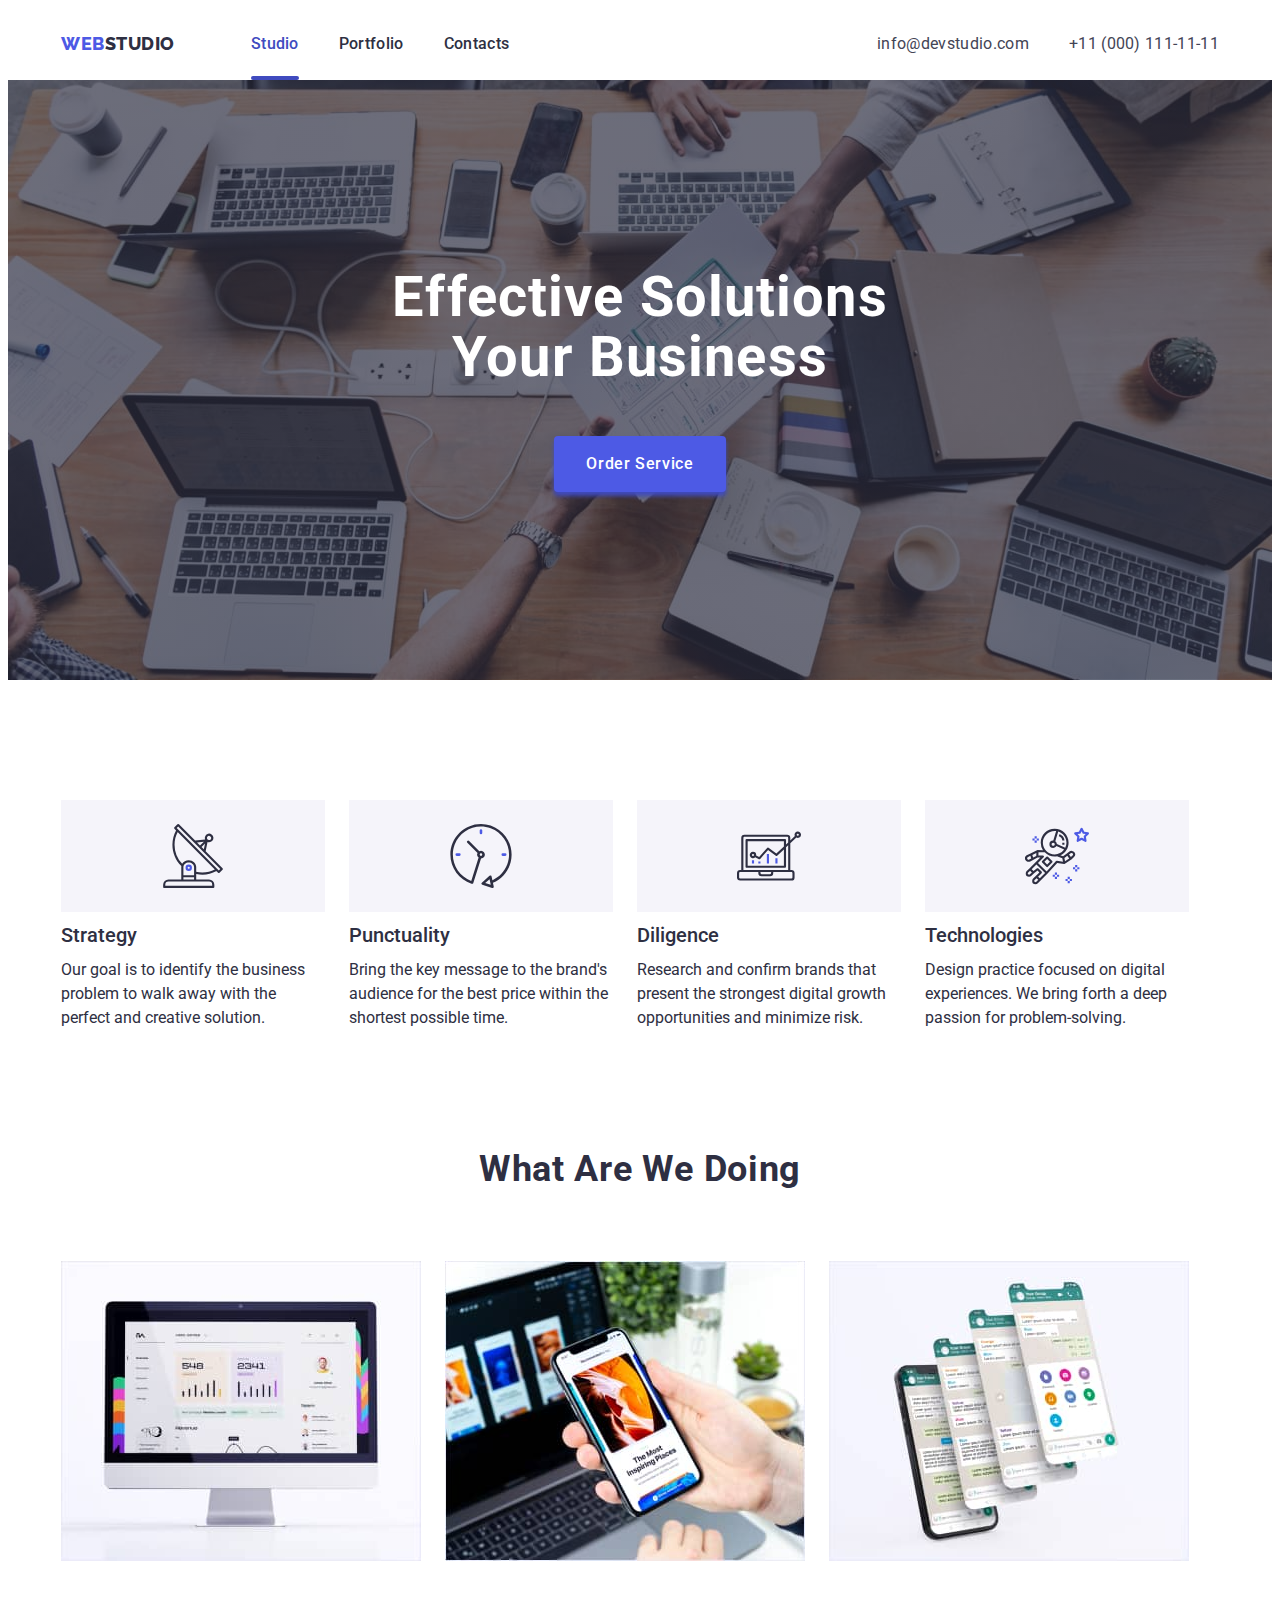
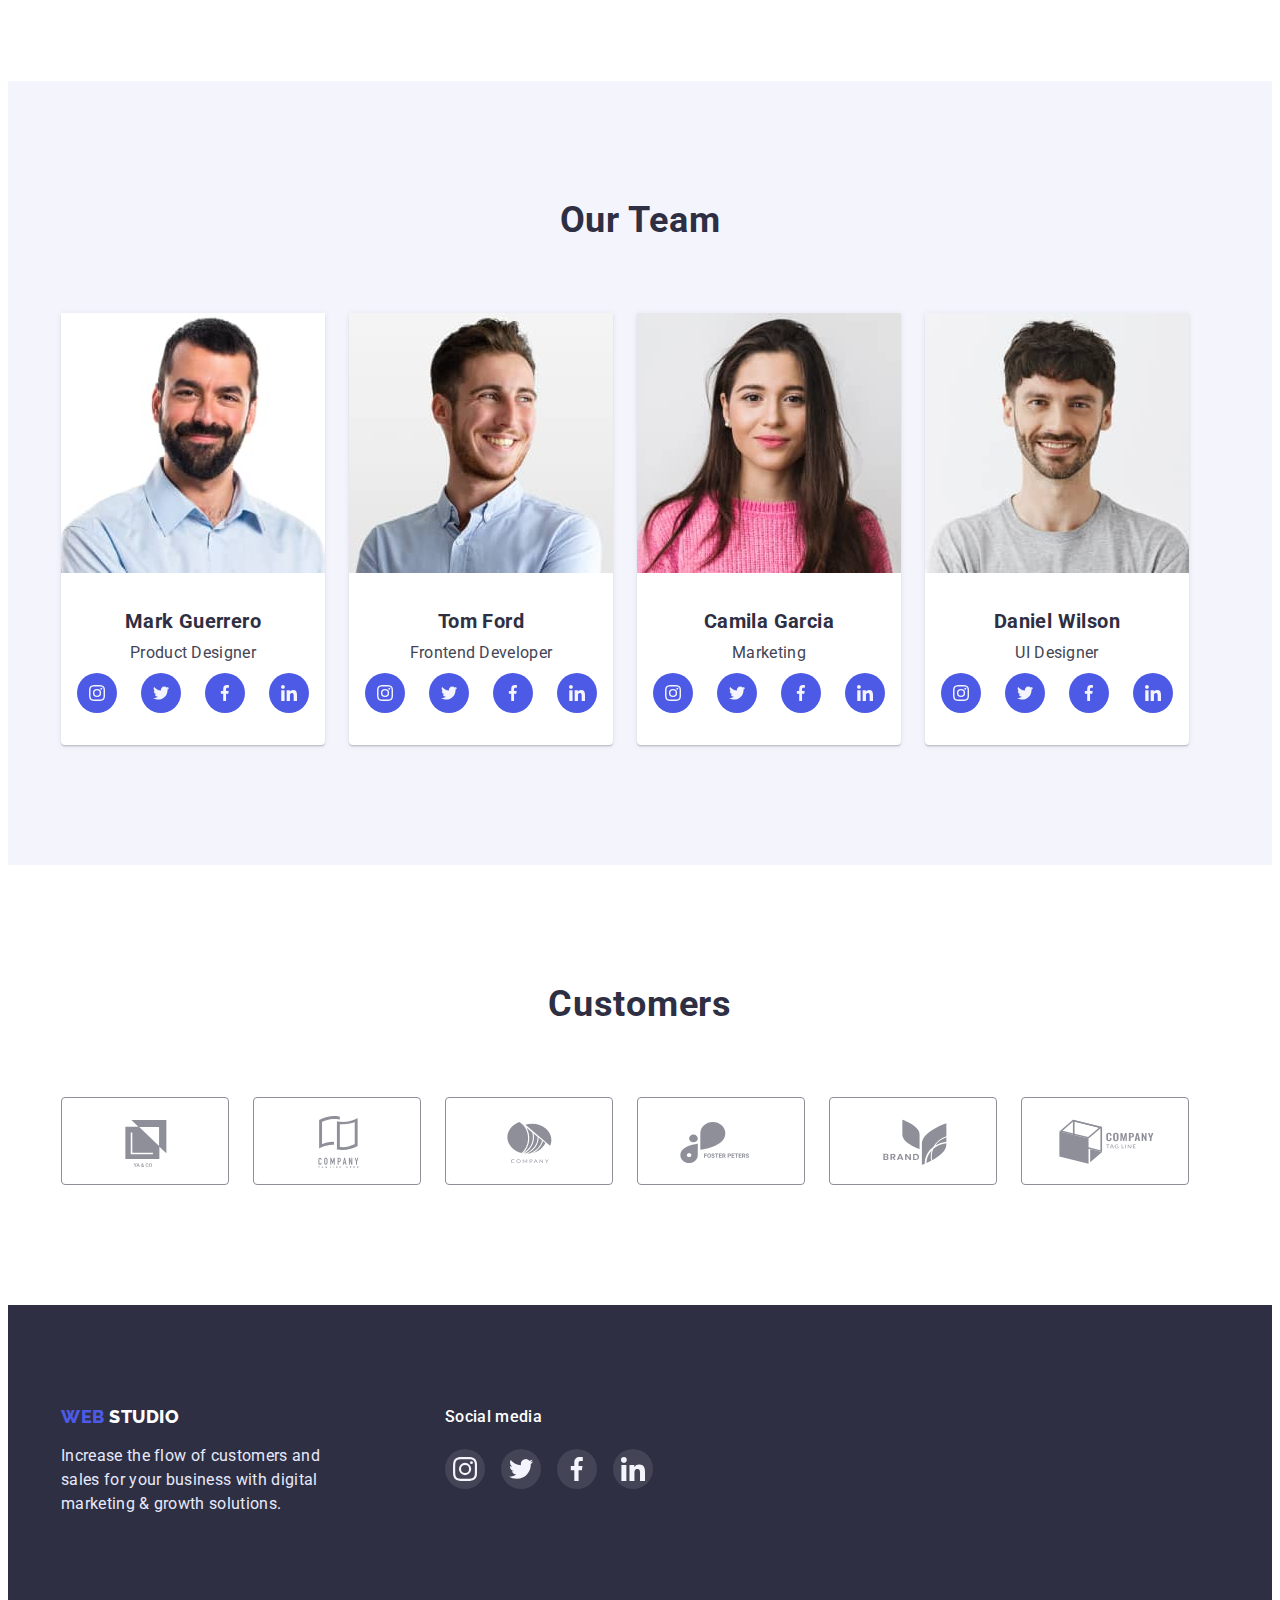
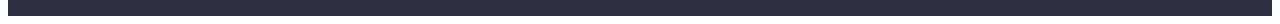
==== index.html @ fc105954 "Initial commit" ====
<!DOCTYPE html>
<html lang="en">
	<head>
		<meta charset="UTF-8" />
		<meta http-equiv="X-UA-Compatible" content="IE=edge" />
		<meta name="viewport" content="width=device-width, initial-scale=1.0" />
		<title>WebStudio</title>
		<link rel="preconnect" href="https://fonts.googleapis.com" />
		<link rel="preconnect" href="https://fonts.gstatic.com" crossorigin />
		<link
			href="https://fonts.googleapis.com/css2?family=Raleway:wght@800&family=Roboto:wght@400;500;700;900&display=swap"
			rel="stylesheet"
		/>
		<link
			rel="stylesheet"
			href="https://cdnjs.cloudflare.com/ajax/libs/modern-normalize/1.1.0/modern-normalize.min.css"
			integrity="sha512-wpPYUAdjBVSE4KJnH1VR1HeZfpl1ub8YT/NKx4PuQ5NmX2tKuGu6U/JRp5y+Y8XG2tV+wKQpNHVUX03MfMFn9Q=="
			crossorigin="anonymous"
			referrerpolicy="no-referrer"
		/>
		<link rel="stylesheet" href="./css/styles.css" />
	</head>
	<body>
		<header class="page">
			<!-- Nav Section -->

			<div class="container">
				<nav class="page-nav">
					<a class="page-nav-logo link" href="./index.html"
						><span class="first-part-logo">Web</span><span class="second-part-logo">Studio</span></a
					>
					<ul class="page-nav-list list">
						<li class="item"><a class="link current" href="./index.html">Studio</a></li>
						<li class="item"><a class="link" href="./portfolio.html">Portfolio</a></li>
						<li class="item"><a class="link" href="./studio.html">Contacts</a></li>
					</ul>
				</nav>

				<!-- /Nav Section -->

				<!-- Address  -->
				<address>
					<ul class="contacts list">
						<li class="item">
							<a class="link" href="mailto:info@devstudio.com">info@devstudio.com</a>
						</li>
						<li class="item">
							<a class="link" href="tel:+110001111111">+11 (000) 111-11-11</a>
						</li>
					</ul>
				</address>
			</div>
			<!-- /Address  -->
		</header>

		<main>
			<!-- Hero Section-->

			<section class="hero">
				<div class="container">
					<h1 class="hero-title">Effective Solutions Your Business</h1>
					<button class="hero-button" type="button" data-modal-open>Order Service</button>
				</div>
				
			</section>
			<!-- /Hero Section-->

			<!--Advantages Section  -->

			<section class="advantages section">
				<div class="container">
					<h2 class="advantages-title visually-hidden">Advantages</h2>
					<ul class="advantages-list list">
						<li class="item">
							<div class="thumb">
								<svg class="icon" width="64px" height="64px">
									<use href="./images/icons.svg#icon-antenna"></use>
								</svg>
							</div>
							<h3 class="title">Strategy</h3>
							<p class="text">
								Our goal is to identify the business problem to walk away with the perfect and creative solution.
							</p>
						</li>
						<li class="item">
							<div class="thumb">
								<svg class="icon" width="64px" height="64px">
									<use href="./images/icons.svg#icon-clock"></use>
								</svg>
							</div>
							<h3 class="title">Punctuality</h3>
							<p class="text">
								Bring the key message to the brand's audience for the best price within the shortest possible time.
							</p>
						</li>
						<li class="item">
							<div class="thumb">
								<svg class="icon" width="64px" height="64px">
									<use href="./images/icons.svg#icon-diagram"></use>
								</svg>
							</div>
							<h3 class="title">Diligence</h3>
							<p class="text">
								Research and confirm brands that present the strongest digital growth opportunities and minimize risk.
							</p>
						</li>
						<li class="item">
							<div class="thumb">
								<svg class="icon" width="64px" height="64px">
									<use href="./images/icons.svg#icon-astronaut"></use>
								</svg>
							</div>
							<h3 class="title">Technologies</h3>
							<p class="text">
								Design practice focused on digital experiences. We bring forth a deep passion for problem-solving.
							</p>
						</li>
					</ul>
				</div>
			</section>
			<!--/Advantages Section  -->

			<!-- Possibilities Section -->
			<section class="possibilities section">
				<div class="container">
					<h2 class="possibilities-title title">What are we doing</h2>

					<ul class="possibilities-list list">
						<li class="item">
							<img src="./images/laptop.jpg" alt="laptop" width="360" />
						</li>
						<li class="item">
							<img src="./images/telephon.jpg" alt="telephon" width="360" />
						</li>
						<li class="item">
							<img src="./images/whatsapp.jpg" alt="whatsapp" width="360" />
						</li>
					</ul>
				</div>
			</section>
			<!-- /Possibilities Section -->

			<!-- Team Section -->
			<section class="team section">
				<div class="container">
					<h2 class="team-title title">Our Team</h2>
					<ul class="team-list list">
						<li class="item">
							<img
								src="./images/mark.jpg"
								alt="Mark Guerrero
                                  Product Designer"
								width="264"
							/>

							<div class="list-information">
								<h3 class="title">Mark Guerrero</h3>
								<p class="profession">Product Designer</p>
								<ul class="social list">
									<li class="icon-item">
										<a class="link" href="https://instagram.com"
											><svg class="icon">
												<use href="./images/icons.svg#icon-instagram"></use></svg
										></a>
									</li>
									<li class="icon-item">
										<a class="link" href="https://twitter.com"
											><svg class="icon">
												<use href="./images/icons.svg#icon-twitter"></use></svg
										></a>
									</li>
									<li class="icon-item">
										<a class="link" href="https://www.facebook.com/"
											><svg class="icon">
												<use href="./images/icons.svg#icon-facebook"></use></svg
										></a>
									</li>
									<li class="icon-item">
										<a class="link" href="https://www.linkedin.com/"
											><svg class="icon">
												<use href="./images/icons.svg#icon-linkedin"></use></svg
										></a>
									</li>
								</ul>
							</div>
						</li>
						<li class="item">
							<img
								src="./images/tom.jpg"
								alt="Tom Ford
                             Frontend Developer"
								width="264"
							/>

							<div class="list-information">
								<h3 class="title">Tom Ford</h3>
								<p class="profession">Frontend Developer</p>
								<ul class="social list">
									<li class="icon-item">
										<a class="link" href="https://instagram.com"
											><svg class="icon">
												<use href="./images/icons.svg#icon-instagram"></use></svg
										></a>
									</li>
									<li class="icon-item">
										<a class="link" href="https://twitter.com"
											><svg class="icon">
												<use href="./images/icons.svg#icon-twitter"></use></svg
										></a>
									</li>
									<li class="icon-item">
										<a class="link" href="https://www.facebook.com/"
											><svg class="icon">
												<use href="./images/icons.svg#icon-facebook"></use></svg
										></a>
									</li>
									<li class="icon-item">
										<a class="link" href="https://www.linkedin.com/"
											><svg class="icon">
												<use href="./images/icons.svg#icon-linkedin"></use></svg
										></a>
									</li>
								</ul>
							</div>
						</li>
						<li class="item">
							<img
								src="./images/camila.jpg"
								alt="Camila Garcia
                                  Marketing"
								width="264"
							/>

							<div class="list-information">
								<h3 class="title">Camila Garcia</h3>
								<p class="profession">Marketing</p>
								<ul class="social list">
									<li class="icon-item">
										<a class="link" href="https://instagram.com"
											><svg class="icon">
												<use href="./images/icons.svg#icon-instagram"></use></svg
										></a>
									</li>
									<li class="icon-item">
										<a class="link" href="https://twitter.com"
											><svg class="icon">
												<use href="./images/icons.svg#icon-twitter"></use></svg
										></a>
									</li>
									<li class="icon-item">
										<a class="link" href="https://www.facebook.com/"
											><svg class="icon">
												<use href="./images/icons.svg#icon-facebook"></use></svg
										></a>
									</li>
									<li class="icon-item">
										<a class="link" href="https://www.linkedin.com/"
											><svg class="icon">
												<use href="./images/icons.svg#icon-linkedin"></use></svg
										></a>
									</li>
								</ul>
							</div>
						</li>
						<li class="item">
							<img
								src="./images/daniel.jpg"
								alt="Daniel Wilson
                                  UI Designer"
								width="264"
							/>

							<div class="list-information">
								<h3 class="title">Daniel Wilson</h3>
								<p class="profession">UI Designer</p>
								<ul class="social list">
									<li class="icon-item">
										<a class="link" href="https://instagram.com"
											><svg class="icon">
												<use href="./images/icons.svg#icon-instagram"></use></svg
										></a>
									</li>
									<li class="icon-item">
										<a class="link" href="https://twitter.com"
											><svg class="icon">
												<use href="./images/icons.svg#icon-twitter"></use></svg
										></a>
									</li>
									<li class="icon-item">
										<a class="link" href="https://www.facebook.com/"
											><svg class="icon">
												<use href="./images/icons.svg#icon-facebook"></use></svg
										></a>
									</li>
									<li class="icon-item">
										<a class="link" href="https://www.linkedin.com/"
											><svg class="icon">
												<use href="./images/icons.svg#icon-linkedin"></use></svg
										></a>
									</li>
								</ul>
							</div>
						</li>
					</ul>
				</div>
			</section>
			<!-- /Team Section -->

			<!-- Customers Section -->
			<section class="customers section">
				<div class="container">
				  <h2 class="customers-title title">Customers</h2>
				  <ul class="customers-list list">
					<li class="item"><a class="link" href="https://www.go.toya.com/"><svg class="icon" width="104px" height="56px">
					  <use href="./images/icons.svg#icon-logo1"></use>
					</svg></a></li>
					<li class="item"><a class="link" href="https://www.taglinehere.com"><svg class="icon" width="104px" height="56px">
					  <use href="./images/icons.svg#icon-logo2"></use>
					</svg></a></li>
					<li class="item"><a class="link" href="https://www.conpany.com"><svg class="icon" width="104px" height="56px">
					  <use href="./images/icons.svg#icon-logo3"></use>
					</svg></a></li>
					<li class="item"><a class="link" href="https://www.fosterpeters.com"><svg class="icon" width="104px" height="56px">
					  <use href="./images/icons.svg#icon-logo4"></use>
					</svg></a></li>
					<li class="item"><a class="link" href="https://www.brand.com"><svg class="icon" width="104px" height="56px">
					  <use href="./images/icons.svg#icon-logo5"></use>
					</svg></a></li>
					<li class="item"><a class="link" href="https://www.companytagline.com"><svg class="icon" width="104px" height="56px">
					  <use href="./images/icons.svg#icon-logo6"></use>
					</svg></a></li>
				  </ul>
				</div>
			  </section>
			  <!-- /Customers Section -->
		</main>
		<!-- Footer -->
		<footer class="footer">
			<div class="container">
				<div class="footer-information">
					<a class="page-nav-logo link" href="./index.html"
					><span class="first-part-logo">Web</span> <span class="second-part-logo">Studio</span></a
				>
				<p class="information">
					Increase the flow of customers and sales for your business with digital marketing & growth solutions.
				</p>
				</div>
				<div class="social-block ">
					<p class="social-block-title title">Social media</p>
					<ul class="social-list list">
					  <li class="item"><a class="link" href="http://instagram.com"><svg class="icon" width="24px" height="24px">
						<use href="./images/icons.svg#icon-instagram"></use>
					  </svg></a></li>
					  <li class="item"><a class="link" href="http://twitter.com"><svg class="icon" width="24px" height="24px">
						<use href="./images/icons.svg#icon-twitter"></use>
					  </svg></a></li>
					  <li class="item"><a class="link" href="http://facebook.com"><svg class="icon" width="24px" height="24px">
						<use href="./images/icons.svg#icon-facebook"></use>
					  </svg></a></li>
					  <li class="item"><a class="link" href="http://linkedin.com"><svg class="icon" width="24px" height="24px">
						<use href="./images/icons.svg#icon-linkedin"></use>
					  </svg></a></li>
					</ul>
				</div>

			</div>
			
		</footer>
		<!-- /Footer -->
		<div class="backdrop is-hidden" data-modal>
			<div class="modal">
				<button type="button" class="close-btn" data-modal-close>
					<svg class="close-icon" width="8" height="8">
						 <use href="./images/icons.svg#icon-close"></use>
					</svg>
				</button>
			</div>
		</div>
		
		<script src="./js/modal.js"></script>
	</body>
</html>
---- css/styles.css ----
:root {
	--primary-bg-color: #ffffff;
	--primary-font-color: #434455;
	--secondary-font-color: #2e2f42;
	--secondary-bg-color: #2e2f42;
	--logo-color: #4d5ae5;
	--section-team-bg-color: #f4f4fd;
	--footer-inf-color: #e7e9fc;
	--active-nav-color: #404bbf;
	--accent-color: #ffffff;
	--button-secondary-border-color: #e7e9fc;
	--social-icon-bg-color: #4d5ae5;
	--clients-icon-color:#8e8f99;
	--social-list-hover-footer:#31D0AA;
	--thumb-bg-color:#f5f4fa;
	--modal-bg-color:#FCFCFC;
	--product-overlay-bg-color:#4D5AE5;
}

/* Global styles */

body {
	
	font-family: "Roboto", sans-serif;
	font-weight: 400;
	font-size: 16px;
	color: var(--primary-font-color);
	background-color: var(--primary-bg-color);
}

.list {
	list-style: none;
	padding: 0;
	margin: 0;
}

.visually-hidden {
	position: absolute;
	white-space: nowrap;
	width: 1px;
	height: 1px;
	overflow: hidden;
	border: 0;
	padding: 0;
	clip: rect(0 0 0 0);
	clip-path: inset(50%);
	margin: -1px;
}

.link {
	text-decoration: none;
}
.container {
	margin: 0 auto;
	max-width: 1158px;
	padding:0 15px;
}
button{
	cursor:pointer;
}

h1,
h2,
h3,
p,
ul {
	margin: 0;
}
.section {
	padding-top: 120px;
	padding-bottom: 120px;
}

/* Nav Section  */
.line {
    border-bottom: 1px solid var(--footer-inf-color);
	box-shadow: 0px 2px 1px rgba(46, 47, 66, 0.08), 0px 1px 1px rgba(46, 47, 66, 0.16), 0px 1px 6px rgba(46, 47, 66, 0.08);
    
}

.page .container {
	display: flex;
	align-items: center;
}

.page-nav-logo {
	display: block;
	padding-top: 24px;
	padding-bottom: 24px;

	font-family: "Raleway";
	font-weight: 800;
	font-size: 18px;
	line-height: 1.3;
	letter-spacing: 0.03em;
	text-transform: uppercase;
}
.first-part-logo {
	color: var(--logo-color);
}
.second-part-logo {
	color: var(--secondary-font-color);
}

.page-nav {
	display: flex;
	align-items: center;
}
.page-nav-list {
	display: flex;
	margin-left: 76px;
}
.page-nav-list .link {
	display: block;
}
.page-nav-list .item {
	margin-right: 40px;
}
.page-nav-list .item:last-child {
	margin-right: 0;
}

.page-nav-list .link {
	display: block;
	padding-top: 24px;
	padding-bottom: 24px;

	color: var(--secondary-font-color);
	font-weight: 500;
	font-size: 16px;
	line-height: 1.5;
	letter-spacing: 0.02em;

	transition: color 250ms cubic-bezier(0.4, 0, 0.2, 1);
}

.page-nav-list .link.current{
	position:relative;
	color:var(--active-nav-color)
}
.link.current::after{
	position:absolute;
	bottom:0;
	left:0;

	content:'';
	display:block;

	width:100%;
	height:4px;
	border-radius:4px;

	background-color:var(--active-nav-color);
}
/* /Nav Section  */

/* Contacts */

address {
	margin-left: auto;
}

.contacts {
	display: flex;
}

.contacts .link {
	display: block;
	padding-top: 24px;
	padding-bottom: 24px;
}
.contacts .item {
	margin-right: 40px;
}

.contacts .item:last-child {
	margin-right: 0;
}

.contacts .link {
	font-style: normal;
	font-size: 16px;
	line-height: 1.5;
	letter-spacing: 0.02em;
	color: var(--primary-font-color);

	transition: color 250ms cubic-bezier(0.4, 0, 0.2, 1);
}

.page-nav-list .link:hover,
.page-nav-list .link:focus,
.contacts .link:hover,
.contacts .link:focus {
	color: var(--active-nav-color);
}

/* /Contacts */

/* Hero section */
.hero {
	max-width: 1440px;
  margin-left: auto;
  margin-right: auto;
  background-color: var(--secondary-bg-color);
  background-image: linear-gradient( rgba(46, 47, 66, 0.7),rgba(46, 47, 66, 0.7)),
    url(../images/hero.jpg);
  background-size: cover;
  background-repeat: no-repeat;
  background-position: center;
	
	text-align: center;
	padding-top: 188px;
	padding-bottom: 188px;
}

.hero-title {
	margin-top: 0;
	margin-bottom: 48px;
	margin-left: auto;
	margin-right: auto;
	width: 496px;
	font-size: 56px;
	line-height: 1.07;
	text-align: center;
	letter-spacing: 0.02em;
	color: var(--accent-color);
}

.hero-button {
	padding: 16px 32px;
	min-width: 105px;
	text-align: center;
	font-family: inherit;
	font-weight: 500;
	font-size: 16px;
	line-height: 1.5;
	letter-spacing: 0.04em;
	color: var(--accent-color);
	background: var(--logo-color);
	border: none;
	box-shadow: 0px 4px 4px var(--active-nav-color);
	border-radius: 4px;
	cursor: pointer;
	transition: background-color 250ms cubic-bezier(0.4, 0, 0.2, 1);
}

.hero-button:hover,
.hero-button:focus {
	background-color: var(--active-nav-color);
}


/* /Hero section */

/* Advantages section */
.thumb {
	display: inline-flex;
	align-items: center;
	justify-content: center;
	width: 264px;
	height: 112px;
	margin-bottom: 8px;
	background-color: var(--thumb-bg-color);
}
.advantages-list {
	display: flex;
	color: var(--secondary-font-color);
}
.advantages-list .item {
	width: 264px;
}
.advantages-list .item:not(:last-child) {
	margin-right: 24px;
}
.advantages .title {
	margin-bottom: 8px;
	font-weight: 500;
	font-size: 20px;
	line-height: 1.5;
}
.advantages .text {
	font-size: 16px;
	line-height: 1.5;
}

/* /Advantages section */

/* Posibilities section */
.possibilities-list {
	display: flex;
}
.possibilities-list .item:not(:last-child) {
	margin-right: 24px;
}
.possibilities {
	padding-top: 0;
}
.possibilities-list img {
	vertical-align: bottom;
}
.possibilities-title {
	margin-bottom: 72px;
}
/* /Possibilities section */

/* Team Section */
.social {
	display: flex;
	justify-content: center;
}
.icon-item .link {
	display: flex;
	justify-content: center;
	align-items: center;
	border-radius: 50%;
	width: 40px;
	height: 40px;
	background-color: var(--social-icon-bg-color);
	fill: var(--section-team-bg-color);
	transition: background-color 250ms cubic-bezier(0.4, 0, 0.2, 1),
    fill 250ms cubic-bezier(0.4, 0, 0.2, 1);
}
.icon-item .link:hover,
.icon-item .link:focus {
	
	background-color: var(--active-nav-color);
}

.social .icon-item:not(:last-child) {
	margin-right: 24px;
}
.icon-item .icon {
	width: 16px;
	height: 16px;
	
}
.team-list {
	display: flex;
}

.team-list .item {
	width: 264px;
	background-color: var(--accent-color);
	box-shadow: 0px 1px 6px rgba(46, 47, 66, 0.08), 0px 1px 1px rgba(46, 47, 66, 0.16), 0px 2px 1px rgba(46, 47, 66, 0.08);
	border-radius: 0px 0px 4px 4px;
}

.team-list .list-information {
	padding: 32px 16px;
	
}


.team-list .item:not(:last-child) {
	margin-right: 24px;
}
.team {
	background-color: var(--section-team-bg-color);
}

.team-title {
	margin-bottom: 72px;
}

.possibilities-title,
.team-title,
.customers-title {
	font-weight: 700;
	font-size: 36px;
	line-height: 1.1;
	text-align: center;
	letter-spacing: 0.02em;
	text-transform: capitalize;
	color: var(--secondary-font-color);
}

.team-list .title {
	margin-bottom: 8px;
	font-size: 20px;
	line-height: 1.2;
	text-align: center;
	letter-spacing: 0.02em;
	color: var(--secondary-font-color);
}

.team-list .profession {
	margin-bottom: 8px;
	text-align: center;
	font-size: 16px;
	line-height: 1.5;
	letter-spacing: 0.02em;
	color: var(--primary-font-color);
}

/* /Team section */

/* Customers */

.customers-list {
	display: flex;
}
.customers-title {
	margin-bottom: 72px;
}

.customers-list .link {
	display: inline-flex;
	border: 1px solid var(--clients-icon-color);
	box-sizing: border-box;
	border-radius: 4px;
	width: 168px;
	height: 88px;
	justify-content: center;
	align-items: center;
	fill: var(--clients-icon-color);
	transition: fill 250ms cubic-bezier(0.4, 0, 0.2, 1),
    border-color 250ms cubic-bezier(0.4, 0, 0.2, 1);
}

.customers-list .link:hover ,
.customers-list .link:focus {
  fill: var(--active-nav-color);
  border-color: var(--active-nav-color);
}
.customers-list .item:not(:last-child) {
	margin-right: 24px;
}
 

/* /Customers Section */



/* Footer section */

.footer .page-nav-logo {
	display: inline-block;
	padding:0;
	margin-bottom: 16px;
}
.footer {
	background-color: var(--secondary-bg-color);
	
	
}

.footer .second-part-logo {
	color: var(--accent-color);
}
.footer .information {
	width: 264px;
	font-size: 16px;
	line-height: 1.5;
	letter-spacing: 0.02em;
	color: var(--footer-inf-color);
}

.social-list .link {
	display: flex;
	justify-content: center;
	align-items: center;
	width: 40px;
	height: 40px;
	fill:var(--section-team-bg-color) ;
	border-radius: 50%;
	background-color: var(--primary-font-color);
	transition: background-color 250ms cubic-bezier(0.4, 0, 0.2, 1);

  }
  .social-list .link:hover,
  .social-list .link:focus {
	background-color:var(--social-list-hover-footer);
  }
  .footer .social-list .item:not(:last-child) {
	margin-right: 16px;
  }

  
.footer .container{
	padding:100px 0 100px 0;

	display:flex;
}
.footer .social-block{
	
	margin-left:120px;
}
  
  .social-block-title {
	
	margin-bottom: 20px;
	font-weight: 500;
	font-size: 16px;
	line-height: 1.5;
	letter-spacing: 0.02em;
	color: var(--accent-color);
  }
  
  .footer .social-list {
	display: inline-flex;
  }
/* /Footer section */

/* Portfolio section*/

.portfolio-filter {
	display: flex;
	justify-content: center;
}
.portfolio-filter .item:not(:last-child) {
	margin-right: 24px;
}
.portfolio-filter {
	margin-bottom: 72px;
}

.portfolio .button {
	text-align: center;
	font-family: inherit;
	font-weight: 500;
	font-size: 16px;
	line-height: 1.5;
	letter-spacing: 0.04em;
	padding: 12px 24px;
	background-color: var(--section-team-bg-color);
	color: var(--logo-color);
	border-radius: 4px;
	border: none;
	cursor: pointer;
	transition: color 250ms cubic-bezier(0.4, 0, 0.2, 1),
    box-shadow 250ms cubic-bezier(0.4, 0, 0.2, 1),
    background-color 250ms cubic-bezier(0.4, 0, 0.2, 1);
}

.portfolio .active {
	color: var(--accent-color);
	background-color: var(--active-nav-color);
	box-shadow: 0px 3px 1px rgba(0, 0, 0, 0.1), 0px 2px 1px rgba(0, 0, 0, 0.08), 0px 2px 2px rgba(0, 0, 0, 0.12);
}

.portfolio .button:hover,
.portfolio .button:focus {
	color: var(--accent-color);
	background-color: var(--active-nav-color);
	box-shadow: 0px 3px 1px rgba(0, 0, 0, 0.1), 0px 2px 1px rgba(0, 0, 0, 0.08), 0px 2px 2px rgba(0, 0, 0, 0.12);
}

.product-thumb{
	position: relative;
	overflow:hidden;
}

.product-overlay{
	position: absolute;
	top: 0;
    left: 0;
	width: 100%;
	height: 100%;
	
	background-color: var(--product-overlay-bg-color);

	transform: translateY(100%);
	transition: transform 250ms cubic-bezier(0.4, 0, 0.2, 1);
}

.portfolio-list .link:hover .product-overlay,
.portfolio-list .link:focus .product-overlay {
	transform:translateY(0);
}

.thumb-description{
	position: absolute;
	padding:40px 32px;
	color: var(--section-team-bg-color);
	font-size: 16px;
	line-height: 1.5;
	letter-spacing: 0.02em;
	z-index: 2;
}

.portfolio-list img {
	vertical-align: bottom;
}
.portfolio-list {
	display: flex;
	flex-wrap: wrap;
}
.portfolio-list .item {
	width: 360px;
	margin-right: 24px;
	margin-bottom: 48px;
}

.portfolio-list .link {
	display: block;
	transition: box-shadow 250ms cubic-bezier(0.4, 0, 0.2, 1);
	
	color: inherit;
}
.portfolio-list .link:hover,
.portfolio-list .link:focus {
 box-shadow: 0px 1px 6px rgba(46, 47, 66, 0.08), 0px 1px 1px rgba(46, 47, 66, 0.16), 0px 2px 1px rgba(46, 47, 66, 0.08);

}
.card-content {
	border: 1px solid var(--button-secondary-border-color);
	border-top: none;
	padding-top: 20px;
	padding-bottom: 20px;
	padding-right: 24px;
	padding-left: 24px;
}
.portfolio-list .item:nth-child(3n) {
	margin-right: 0;
}
.portfolio-list .item:nth-last-child(-n + 3) {
	margin-bottom: 0;
}

.portfolio .card-heading {
	font-size: 20px;
	line-height: 1.2;
	letter-spacing: 0.02em;
	color: var(--secondary-font-color);
	margin-bottom: 8px;
}

.portfolio .card-text {
	font-size: 16px;
	line-height: 1.5;
	letter-spacing: 0.02em;
	color: var(--primary-font-color);
}

/* /Portfolio section*/


/* Modal window */
.backdrop{
	position:fixed;
	top:0;
	left:0;
	z-index:100;
	width:100%;
	height:100%;
	background: rgba(0, 0, 0, 0.2);
	transition: opacity 250ms cubic-bezier(0.4, 0, 0.2, 1),
    visibility 250ms cubic-bezier(0.4, 0, 0.2, 1);

}
.backdrop.is-hidden{
	opacity:0;
	pointer-events:none;
	visibility: hidden;
}
.backdrop.is-hidden .modal{
	transform: translate(-50%, -50%);
}

.modal{
	position: absolute;
	top: 50%;
	left: 50%;
	transform: translate(-50%, -50%) scale(1);
    
	max-width: 408px;
	min-height: 576px;
	padding: 204px;

	background: var(--modal-bg-color);
	box-shadow: 0px 1px 1px rgba(0, 0, 0, 0.14), 0px 1px 3px rgba(0, 0, 0, 0.12), 0px 2px 1px rgba(0, 0, 0, 0.2);
	border-radius: 4px;
	transition: transform 250ms cubic-bezier(0.4, 0, 0.2, 1)

}

.close-btn{
	position: absolute;
	padding: 8px;
	top: 24px;
	right: 24px;
	border-radius: 50%;

	width: 24px;
	height: 24px;

    background: var(--button-secondary-border-color);
	border: 1px solid rgba(0, 0, 0, 0.1);
	cursor: pointer;
    transition: background-color 250ms cubic-bezier(0.4, 0, 0.2, 1),
		fill 250ms cubic-bezier(0.4, 0, 0.2, 1);
}
.close-btn:hover,
.close-btn:focus{
	background-color: var(--active-nav-color);
}
 .close-icon{
	display: flex;
	align-items: center;
	justify-content: center;
	
	
}

.close-icon:hover,
.close-icon:focus{
  fill:var(--accent-color);
}
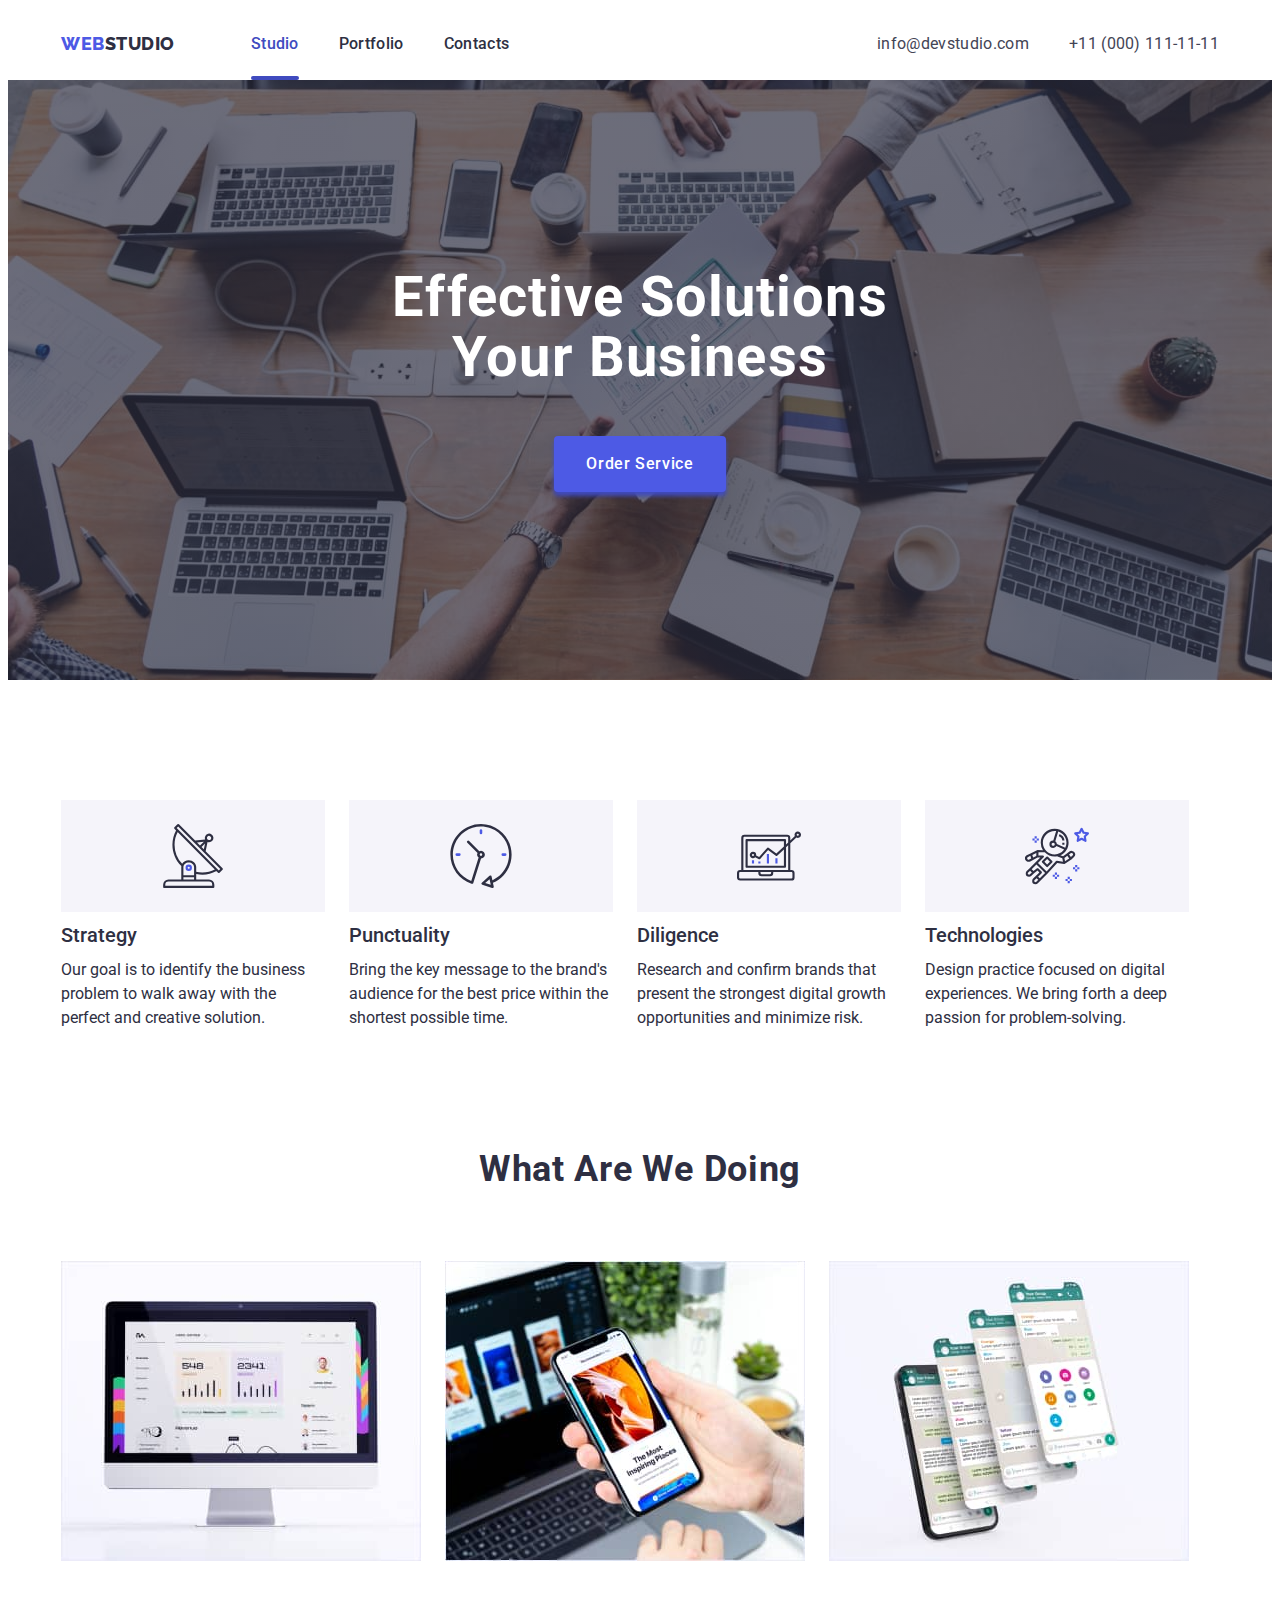
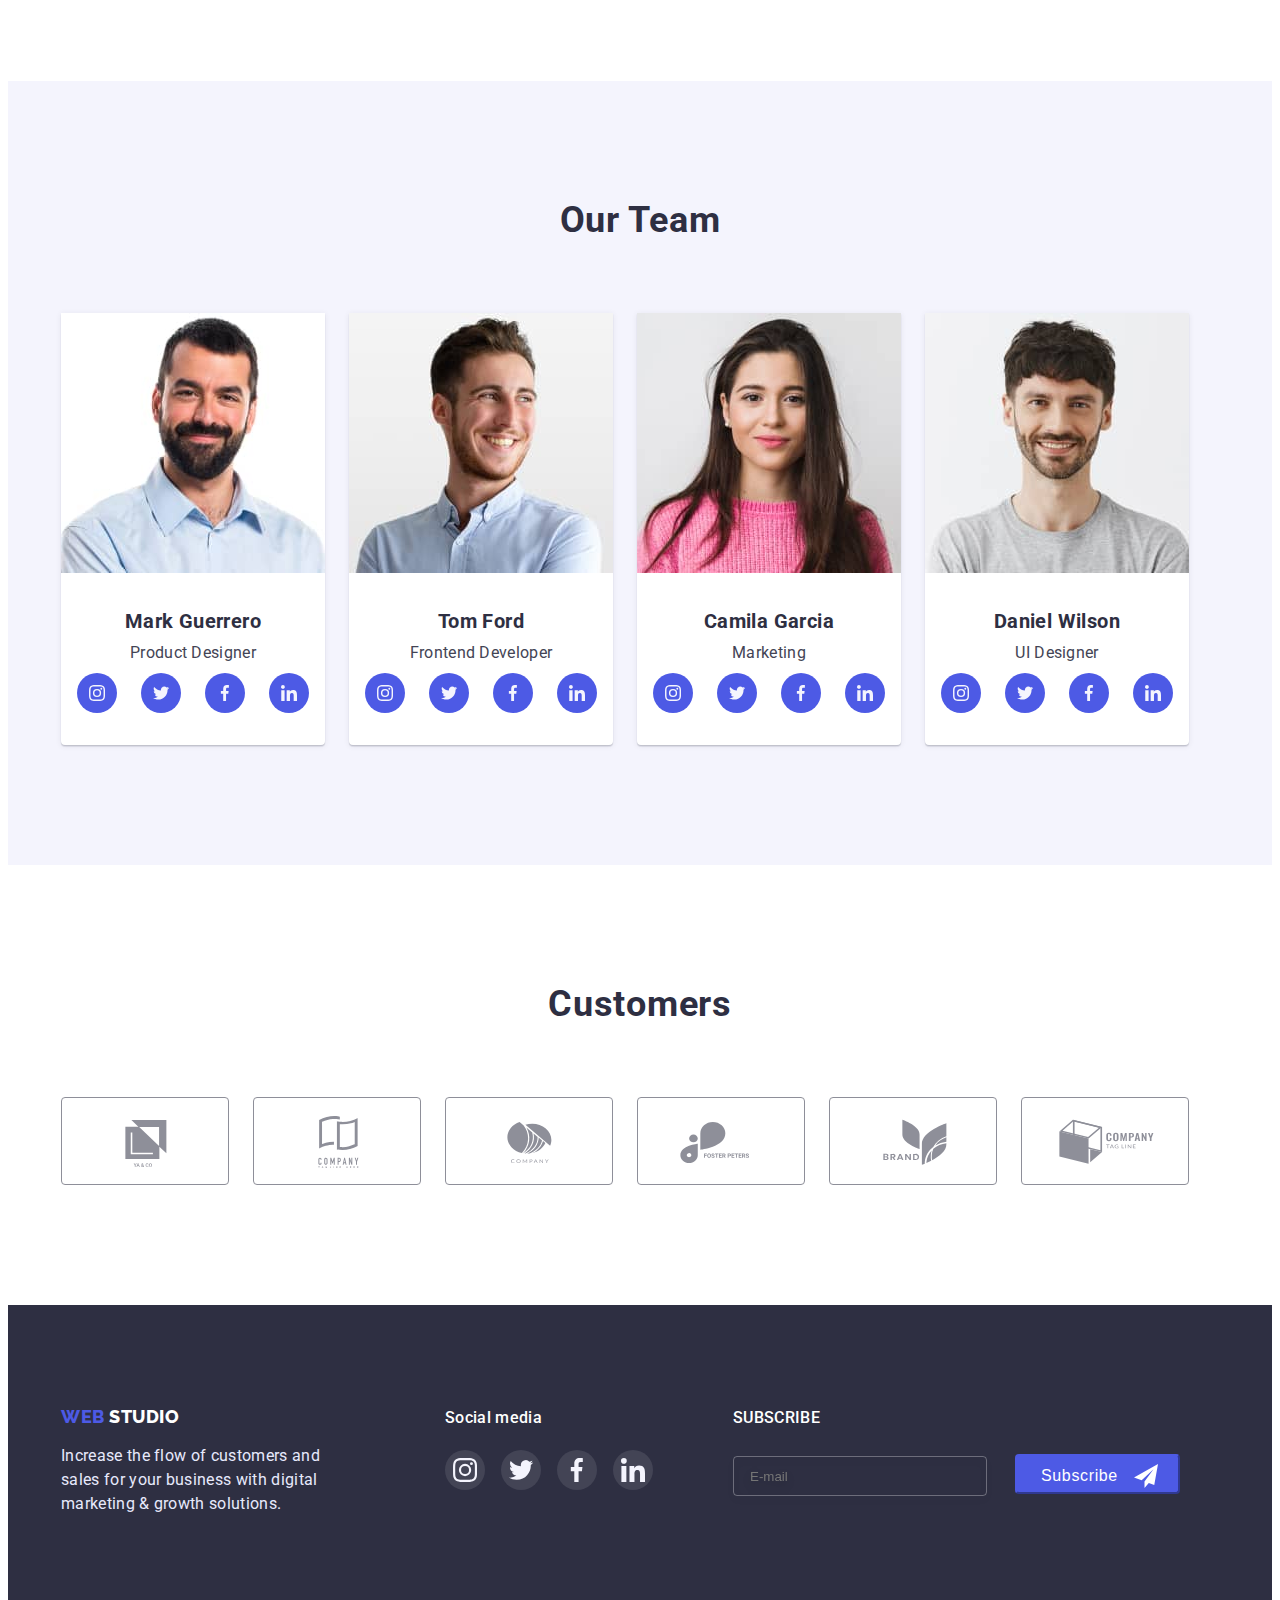
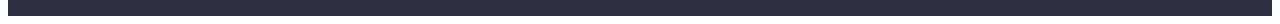
==== commit 35a882ec: "finished hw 06" ====
--- a/index.html
+++ b/index.html
@@ -61,7 +61,6 @@
 					<h1 class="hero-title">Effective Solutions Your Business</h1>
 					<button class="hero-button" type="button" data-modal-open>Order Service</button>
 				</div>
-				
 			</section>
 			<!-- /Hero Section-->
 
@@ -309,74 +308,149 @@
 			<!-- Customers Section -->
 			<section class="customers section">
 				<div class="container">
-				  <h2 class="customers-title title">Customers</h2>
-				  <ul class="customers-list list">
-					<li class="item"><a class="link" href="https://www.go.toya.com/"><svg class="icon" width="104px" height="56px">
-					  <use href="./images/icons.svg#icon-logo1"></use>
-					</svg></a></li>
-					<li class="item"><a class="link" href="https://www.taglinehere.com"><svg class="icon" width="104px" height="56px">
-					  <use href="./images/icons.svg#icon-logo2"></use>
-					</svg></a></li>
-					<li class="item"><a class="link" href="https://www.conpany.com"><svg class="icon" width="104px" height="56px">
-					  <use href="./images/icons.svg#icon-logo3"></use>
-					</svg></a></li>
-					<li class="item"><a class="link" href="https://www.fosterpeters.com"><svg class="icon" width="104px" height="56px">
-					  <use href="./images/icons.svg#icon-logo4"></use>
-					</svg></a></li>
-					<li class="item"><a class="link" href="https://www.brand.com"><svg class="icon" width="104px" height="56px">
-					  <use href="./images/icons.svg#icon-logo5"></use>
-					</svg></a></li>
-					<li class="item"><a class="link" href="https://www.companytagline.com"><svg class="icon" width="104px" height="56px">
-					  <use href="./images/icons.svg#icon-logo6"></use>
-					</svg></a></li>
-				  </ul>
-				</div>
-			  </section>
-			  <!-- /Customers Section -->
+					<h2 class="customers-title title">Customers</h2>
+					<ul class="customers-list list">
+						<li class="item"
+							><a class="link" href="https://www.go.toya.com/"
+								><svg class="icon" width="104px" height="56px">
+									<use href="./images/icons.svg#icon-logo1"></use></svg></a
+						></li>
+						<li class="item"
+							><a class="link" href="https://www.taglinehere.com"
+								><svg class="icon" width="104px" height="56px">
+									<use href="./images/icons.svg#icon-logo2"></use></svg></a
+						></li>
+						<li class="item"
+							><a class="link" href="https://www.conpany.com"
+								><svg class="icon" width="104px" height="56px">
+									<use href="./images/icons.svg#icon-logo3"></use></svg></a
+						></li>
+						<li class="item"
+							><a class="link" href="https://www.fosterpeters.com"
+								><svg class="icon" width="104px" height="56px">
+									<use href="./images/icons.svg#icon-logo4"></use></svg></a
+						></li>
+						<li class="item"
+							><a class="link" href="https://www.brand.com"
+								><svg class="icon" width="104px" height="56px">
+									<use href="./images/icons.svg#icon-logo5"></use></svg></a
+						></li>
+						<li class="item"
+							><a class="link" href="https://www.companytagline.com"
+								><svg class="icon" width="104px" height="56px">
+									<use href="./images/icons.svg#icon-logo6"></use></svg></a
+						></li>
+					</ul>
+				</div>
+			</section>
+			<!-- /Customers Section -->
 		</main>
 		<!-- Footer -->
 		<footer class="footer">
 			<div class="container">
 				<div class="footer-information">
 					<a class="page-nav-logo link" href="./index.html"
-					><span class="first-part-logo">Web</span> <span class="second-part-logo">Studio</span></a
-				>
-				<p class="information">
-					Increase the flow of customers and sales for your business with digital marketing & growth solutions.
-				</p>
-				</div>
-				<div class="social-block ">
+						><span class="first-part-logo">Web</span> <span class="second-part-logo">Studio</span></a
+					>
+					<p class="information">
+						Increase the flow of customers and sales for your business with digital marketing & growth solutions.
+					</p>
+				</div>
+				<div class="social-block">
 					<p class="social-block-title title">Social media</p>
 					<ul class="social-list list">
-					  <li class="item"><a class="link" href="http://instagram.com"><svg class="icon" width="24px" height="24px">
-						<use href="./images/icons.svg#icon-instagram"></use>
-					  </svg></a></li>
-					  <li class="item"><a class="link" href="http://twitter.com"><svg class="icon" width="24px" height="24px">
-						<use href="./images/icons.svg#icon-twitter"></use>
-					  </svg></a></li>
-					  <li class="item"><a class="link" href="http://facebook.com"><svg class="icon" width="24px" height="24px">
-						<use href="./images/icons.svg#icon-facebook"></use>
-					  </svg></a></li>
-					  <li class="item"><a class="link" href="http://linkedin.com"><svg class="icon" width="24px" height="24px">
-						<use href="./images/icons.svg#icon-linkedin"></use>
-					  </svg></a></li>
-					</ul>
-				</div>
-
+						<li class="item"
+							><a class="link" href="http://instagram.com"
+								><svg class="icon" width="24px" height="24px">
+									<use href="./images/icons.svg#icon-instagram"></use></svg></a
+						></li>
+						<li class="item"
+							><a class="link" href="http://twitter.com"
+								><svg class="icon" width="24px" height="24px">
+									<use href="./images/icons.svg#icon-twitter"></use></svg></a
+						></li>
+						<li class="item"
+							><a class="link" href="http://facebook.com"
+								><svg class="icon" width="24px" height="24px">
+									<use href="./images/icons.svg#icon-facebook"></use></svg></a
+						></li>
+						<li class="item"
+							><a class="link" href="http://linkedin.com"
+								><svg class="icon" width="24px" height="24px">
+									<use href="./images/icons.svg#icon-linkedin"></use></svg></a
+						></li>
+					</ul>
+				</div>
+				<div class="input-block">
+					<strong class="call-text">Subscribe
+	
+					</strong>
+					<form class="footer-form">
+						<input type="text" name="mail" class="footer-input" placeholder="E-mail">
+						<button class="footer-btn" type="submit">Subscribe
+							<svg class="btn-icon" width="24" height="24">
+								<use href="./images/icons.svg#icon-send"></use>
+							</svg> </button>
+					</form>
+				</div>
 			</div>
 			
 		</footer>
 		<!-- /Footer -->
+		<!-- modal window -->
 		<div class="backdrop is-hidden" data-modal>
 			<div class="modal">
 				<button type="button" class="close-btn" data-modal-close>
 					<svg class="close-icon" width="8" height="8">
-						 <use href="./images/icons.svg#icon-close"></use>
+						<use href="./images/icons.svg#icon-close"></use>
 					</svg>
 				</button>
+				<h2 class="form-title">Leave your contacts and we will call you back</h2>
+				<form class="form">
+					<div class="form-field">
+						<input type="text" class="form-input" name="name" id="name" />
+						<label for="name" class="form-label">
+							Name
+							<svg class="input-icon" width="18" height="18">
+								<use href="./images/icons.svg#icon-name"></use>
+							</svg>
+						</label>
+					</div>
+					<div class="form-field">
+						<input type="tel" class="form-input" name="tel" id="tel" />
+						<label for="tel" class="form-label">
+							Phone
+							<svg class="input-icon" width="18" height="18">
+								<use href="./images/icons.svg#icon-tel"></use>
+							</svg>
+						</label>
+					</div>
+
+					<div class="form-field">
+						<input type="email" class="form-input" name="mail" id="mail" />
+						<label for="mail" class="form-label">
+							Email
+							<svg class="input-icon" width="18" height="16">
+								<use href="./images/icons.svg#icon-form-mail"></use>
+							</svg>
+						</label>
+					</div>
+					<div class="comment-field">
+						<label class="comment-label" for="comment">Comment</label>
+						<textarea placeholder="text input" class="form-comment" name="comment" id="comment" rows="10"></textarea>
+					</div>
+					<div class="form-check">
+						<label class="checkbox-label" for="checkbox" >
+							<input class="check-input" type="checkbox"  name="checkbox" id="checkbox" />
+							<span class="check-icon"></span>
+							I accept the terms and conditions of the
+							<a href="./" target="_blank" rel="noopener noreferrer">Privacy Policy</a>
+						</label>
+					</div>
+					<button class="sub-btn" type="submit">Send</button>
+				</form>
 			</div>
 		</div>
-		
 		<script src="./js/modal.js"></script>
 	</body>
 </html>
--- a/css/styles.css
+++ b/css/styles.css
@@ -15,6 +15,7 @@
 	--thumb-bg-color:#f5f4fa;
 	--modal-bg-color:#FCFCFC;
 	--product-overlay-bg-color:#4D5AE5;
+	--checkbox-font-color: #757575;
 }
 
 /* Global styles */
@@ -55,8 +56,8 @@
 	max-width: 1158px;
 	padding:0 15px;
 }
-button{
-	cursor:pointer;
+button{
+	cursor:pointer;
 }
 
 h1,
@@ -226,7 +227,8 @@
 	color: var(--accent-color);
 }
 
-.hero-button {
+.hero-button,
+.send-button {
 	padding: 16px 32px;
 	min-width: 105px;
 	text-align: center;
@@ -245,7 +247,11 @@
 }
 
 .hero-button:hover,
-.hero-button:focus {
+.hero-button:focus,
+.sub-btn:hover,
+.sub-btn:focus,
+.footer-btn:hover,
+.footer-btn:focus {
 	background-color: var(--active-nav-color);
 }
 
@@ -478,7 +484,7 @@
   
 .footer .container{
 	padding:100px 0 100px 0;
-
+	align-items: baseline;
 	display:flex;
 }
 .footer .social-block{
@@ -499,6 +505,61 @@
   .footer .social-list {
 	display: inline-flex;
   }
+  .input-block {
+	
+	margin-left: 80px;
+}
+
+.call-text {
+	display: inline-block;
+	margin-bottom: 24px;
+	font-weight: 500;
+    font-size: 16px;
+    line-height: 1.5;
+    letter-spacing: 0.02em;
+	color: var(--accent-color);
+	text-transform: uppercase;
+}
+
+.footer-input {
+	width: 254px;
+	height: 40px;
+	padding: 8px 16px;
+	background-color: transparent;
+	box-sizing: border-box;
+	border: 1px solid rgba(255, 255, 255, 0.3);
+	filter: drop-shadow(0px 4px 4px rgba(0, 0, 0, 0.15));
+	border-radius: 4px;
+	outline: none;
+	color: rgba(255, 255, 255, 0.6);
+
+}
+.footer-btn {
+	width: 165px;
+	height: 40px;
+	margin-left: 24px;
+	padding: 8px 24px;
+	background: var(--logo-color);
+	border-radius: 4px;
+	font-style: inherit;
+	text-align: left;	
+	font-weight: 500;
+	font-size: 16px;
+	line-height: 1.5;
+	letter-spacing: 0.04em;	
+	color: var(--accent-color);
+	border-color: var(--logo-color);
+	transition: background-color 250ms cubic-bezier(0.4, 0, 0.2, 1);
+}
+
+.btn-icon {
+	position: absolute;
+	margin-left: 16px;
+	width: 24px;
+	height: 24px;
+	fill: var(--accent-color);
+
+}
 /* /Footer section */
 
 /* Portfolio section*/
@@ -639,7 +700,7 @@
 .backdrop{
 	position:fixed;
 	top:0;
-	left:0;
+	left:0;
 	z-index:100;
 	width:100%;
 	height:100%;
@@ -665,7 +726,7 @@
     
 	max-width: 408px;
 	min-height: 576px;
-	padding: 204px;
+	padding: 24px;
 
 	background: var(--modal-bg-color);
 	box-shadow: 0px 1px 1px rgba(0, 0, 0, 0.14), 0px 1px 3px rgba(0, 0, 0, 0.12), 0px 2px 1px rgba(0, 0, 0, 0.2);
@@ -680,10 +741,8 @@
 	top: 24px;
 	right: 24px;
 	border-radius: 50%;
-
 	width: 24px;
 	height: 24px;
-
     background: var(--button-secondary-border-color);
 	border: 1px solid rgba(0, 0, 0, 0.1);
 	cursor: pointer;
@@ -693,16 +752,164 @@
 .close-btn:hover,
 .close-btn:focus{
 	background-color: var(--active-nav-color);
+	fill:var(--accent-color);
 }
  .close-icon{
 	display: flex;
 	align-items: center;
 	justify-content: center;
-	
-	
-}
-
-.close-icon:hover,
-.close-icon:focus{
-  fill:var(--accent-color);
-}+ }	
+	
+/* FORM */
+  .form-title{
+	margin-top: 24px;
+  margin-bottom: 16px;
+      margin-top: 40px;
+	  font-weight: 500;
+font-size: 16px;
+line-height: 1.5;
+text-align: center;
+letter-spacing: 0.02em;
+color: var(--secondary-font-color);
+  }
+
+  .form {
+	display: flex;
+	flex-direction: column;
+	width: 100%;
+	height: 100%;
+  
+  }
+  
+  .form-field {
+	display: flex;
+	flex-direction: column-reverse;
+	position: relative;
+	margin-bottom: 8px;
+  }
+  
+
+
+.form-input:focus ~ .form-label {
+fill: var(--product-overlay-bg-color);
+}
+
+.form-label,
+.comment-label{
+	margin-bottom:4px ;
+	font-size: 12px;
+	line-height: 1.16;
+	letter-spacing: 0.01em;
+	color: var(--clients-icon-color);
+}
+.form-input{
+	display: inline-block;
+	padding-left: 40px;
+	width: 360px;
+	height: 40px;
+	border: 1px solid rgba(33, 33, 33, 0.2);
+	border-radius: 4px;
+	outline: none;
+
+}
+.form-input:focus{
+	border: 1px solid var(--product-overlay-bg-color);
+border-radius: 4px;
+}
+.input-icon{
+	position: absolute;
+	bottom: 8px;
+	left:16px;
+}
+.comment-field{
+	display: flex;
+	flex-direction: column;
+	margin-bottom: 16px;
+}
+.form-comment{
+	display: inline-block;
+	resize:none;
+	padding: 8px 16px;
+	width: 360px;
+	height: 120px;
+	border: 1px solid rgba(33, 33, 33, 0.2);
+	border-radius: 4px;
+
+	outline: none;
+}
+.form-comment:focus{
+border-color: var(--product-overlay-bg-color);
+}
+.form-comment::placeholder{
+	font-size: 12px;
+	line-height: 1.17;
+	letter-spacing: 0.04em;
+	color: rgba(117, 117, 117, 0.5);
+}
+.form-check{
+	margin-bottom: 24px;
+}
+.checkbox-label{
+	display: flex;
+	align-items: center;
+	margin-left: 8px;
+	font-size: 12px;
+   line-height: 1.17;
+	letter-spacing: 0.04em;
+
+	color:var(--checkbox-font-color);
+}
+.checkbox-label a{
+	color:var(--logo-color);
+}
+
+.check-input{
+	-webkit-appearance: none;
+	-moz-appearance: none;
+	appearance: none;
+	position: absolute;
+}
+.check-input:checked + .check-icon{
+	width: 16px;
+	height: 16px;
+	margin-right: 8px;
+	background-image:url('../images/check-active.svg');
+	background-position: center;
+	border-color: var(--active-nav-color);
+
+}
+
+.check-icon{
+	width: 16px;
+	height: 16px;
+	margin-right: 8px;
+	border: 1.25px solid var(--secondary-bg-color);
+border-radius: 2px;
+/* background-image:url('../images/check-passive.svg'); */
+transform: translateY(-1px);
+}
+.check-input:focus+.check-icon{
+	border-color: var(--active-nav-color);
+}
+  .sub-btn{
+	width: 169px;
+	height: 56px;
+	margin-left: auto;
+	margin-right: auto;
+	border-radius: 4px;
+  
+	font-style: inherit;
+
+	font-size: 16px;
+	line-height: 1.5;
+	align-items: center;
+	text-align: center;
+	letter-spacing: 0.04em;
+
+	color: var(--accent-color);
+	background: var(--product-overlay-bg-color);
+	box-shadow: 0px 4px 4px rgba(0, 0, 0, 0.15);
+	border-radius: 4px;
+	border-color: var(--product-overlay-bg-color);
+  }
+  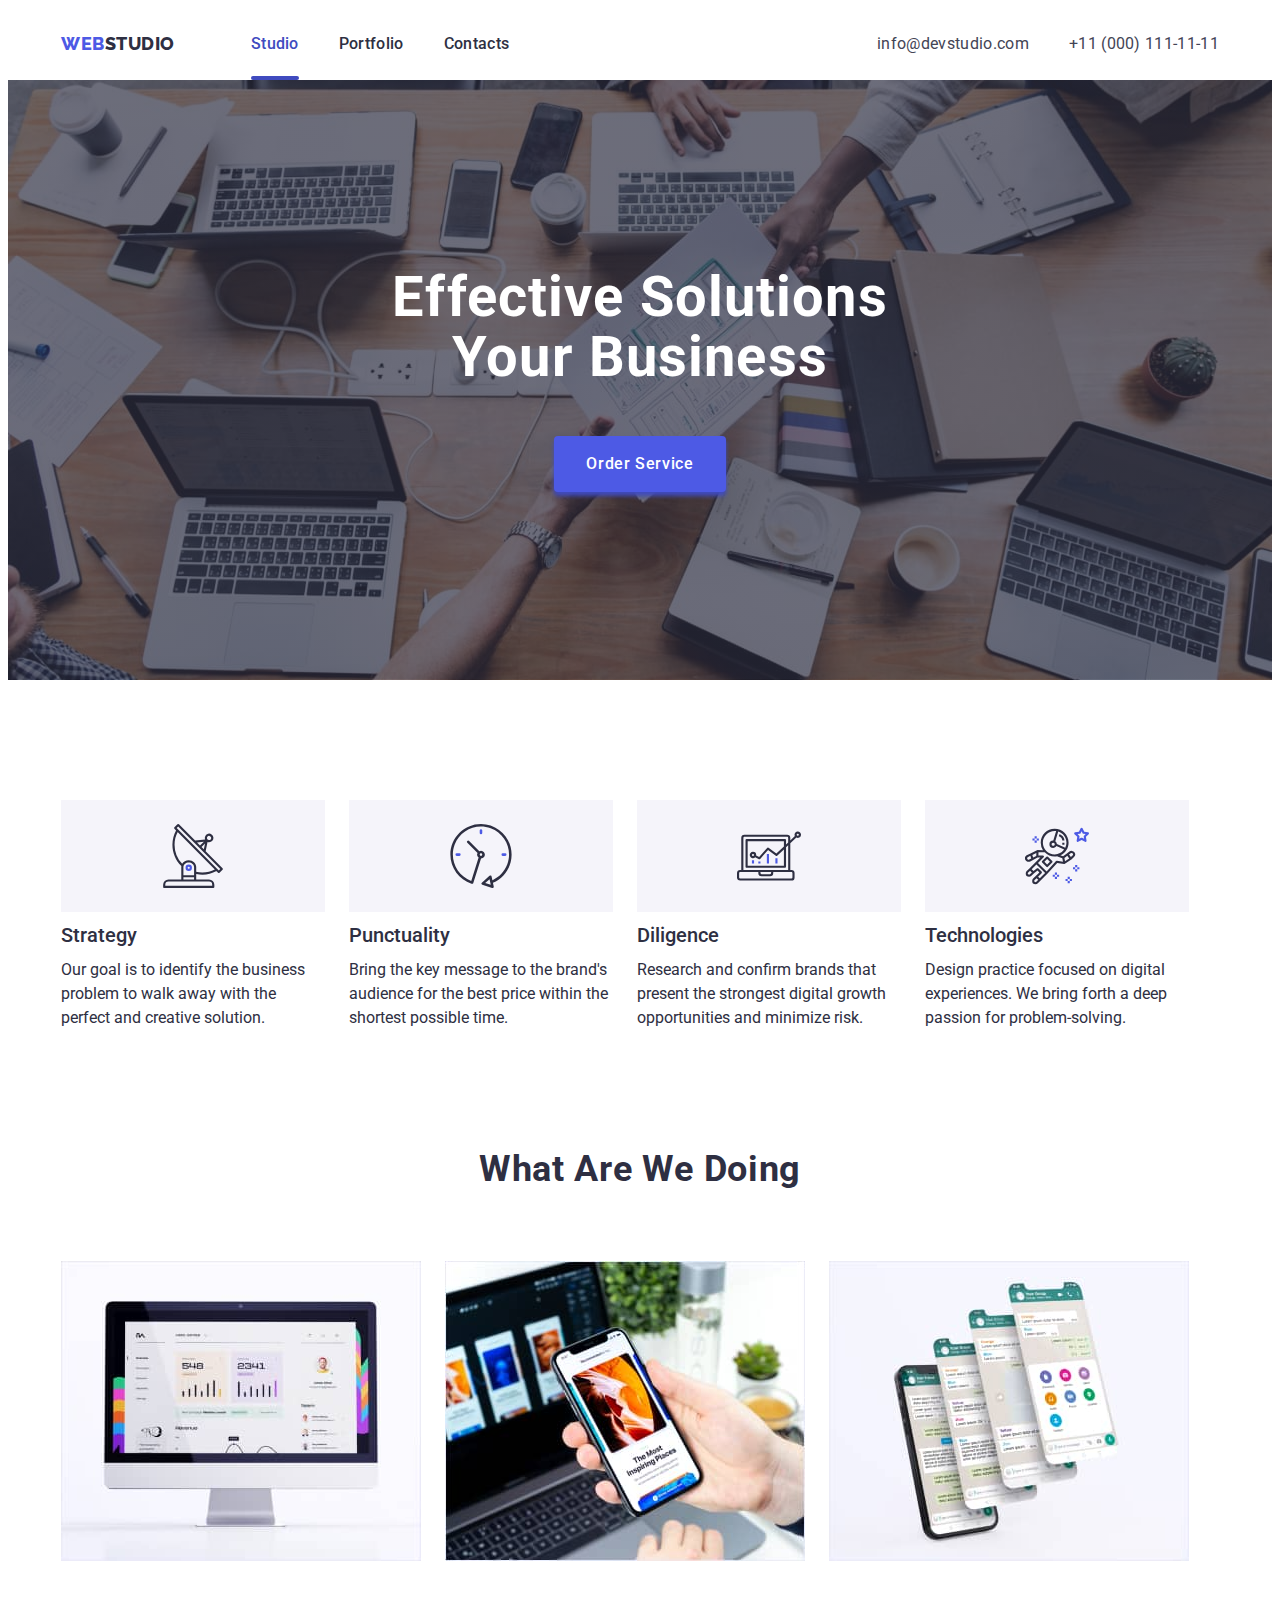
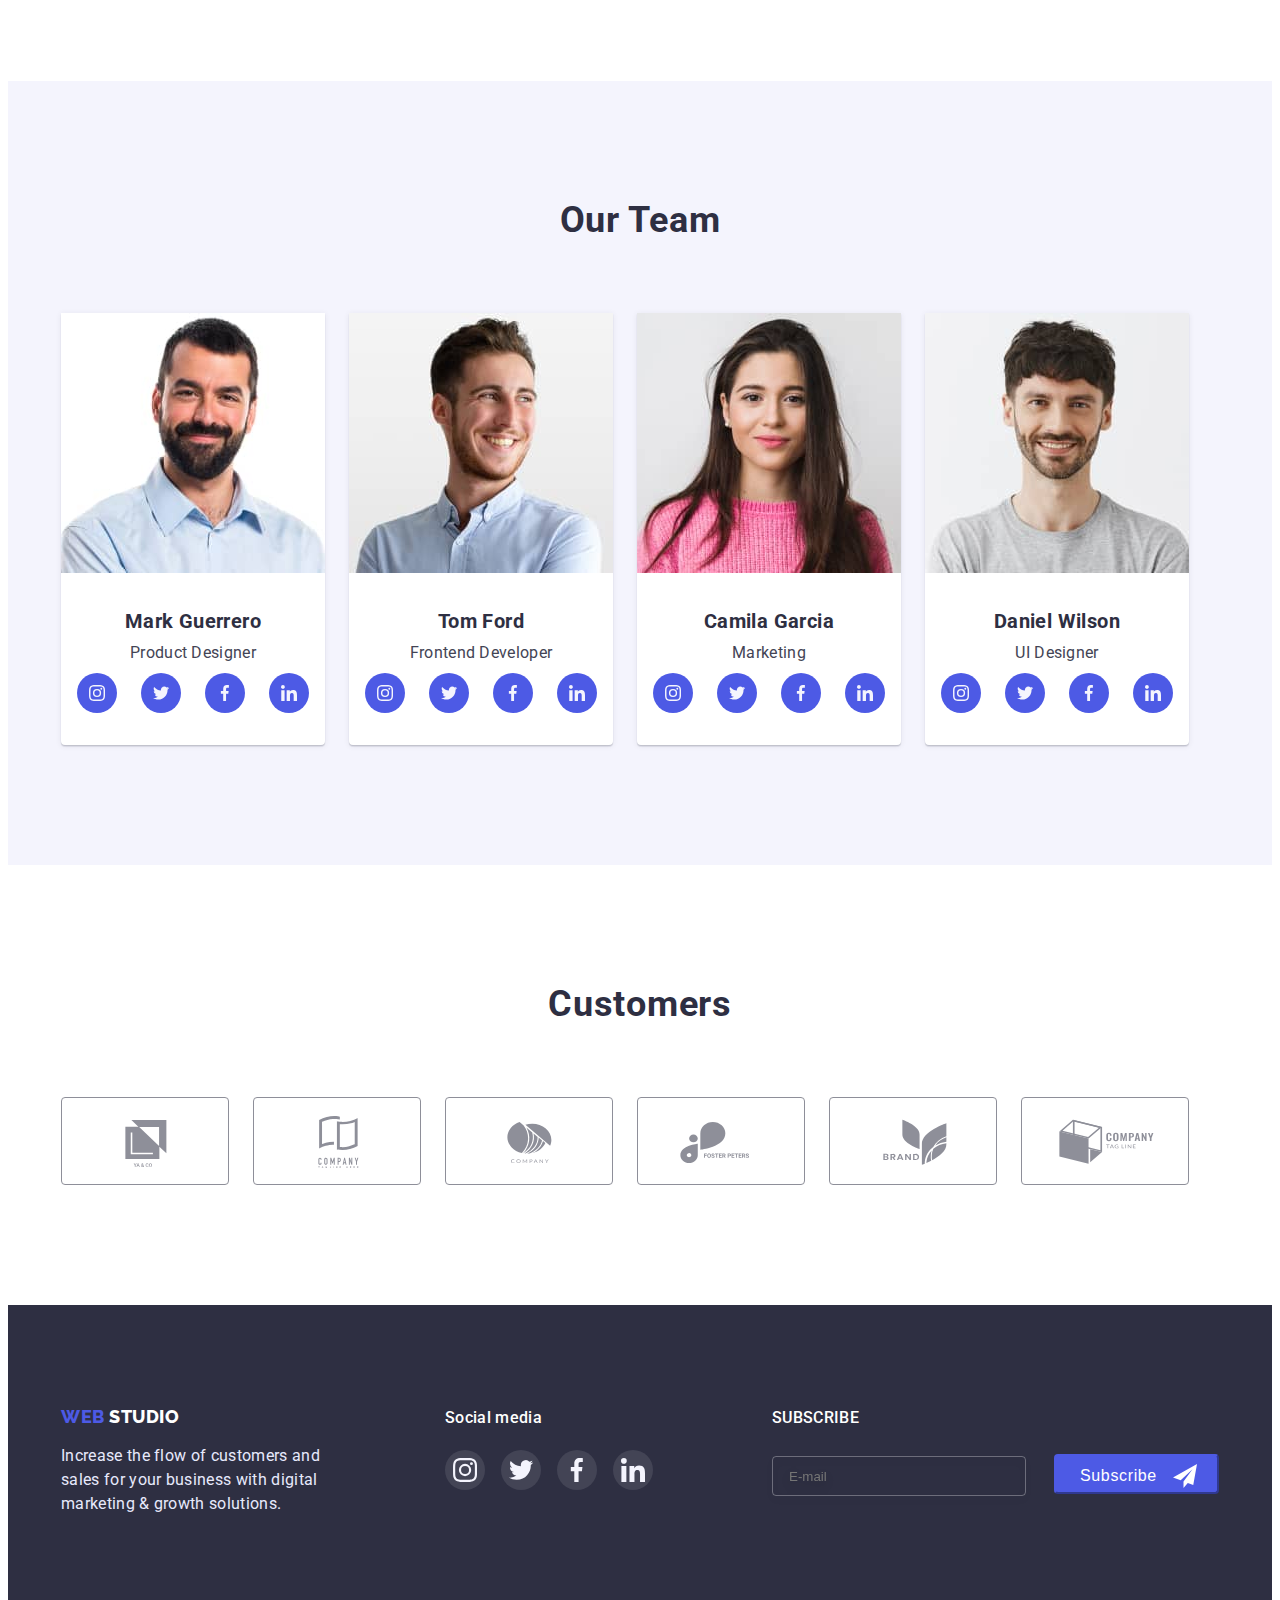
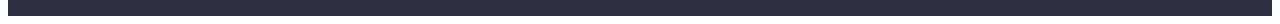
==== commit f5977de4: "create" ====
--- a/index.html
+++ b/index.html
@@ -3,7 +3,7 @@
 	<head>
 		<meta charset="UTF-8" />
 		<meta http-equiv="X-UA-Compatible" content="IE=edge" />
-		<meta name="viewport" content="width=device-width, initial-scale=1.0" />
+		
 		<title>WebStudio</title>
 		<link rel="preconnect" href="https://fonts.googleapis.com" />
 		<link rel="preconnect" href="https://fonts.gstatic.com" crossorigin />
@@ -420,24 +420,24 @@
 						<input type="tel" class="form-input" name="tel" id="tel" />
 						<label for="tel" class="form-label">
 							Phone
-							<svg class="input-icon" width="18" height="18">
+							<svg class="input-icon" width="18" height="24">
 								<use href="./images/icons.svg#icon-tel"></use>
 							</svg>
 						</label>
 					</div>
 
 					<div class="form-field">
-						<input type="email" class="form-input" name="mail" id="mail" />
-						<label for="mail" class="form-label">
+						<input class="form-input" type="email"  name="mail" id="mail" />
+						<label class="form-label" for="mail" >
 							Email
-							<svg class="input-icon" width="18" height="16">
+							<svg class="input-icon" width="18" height="24">
 								<use href="./images/icons.svg#icon-form-mail"></use>
 							</svg>
 						</label>
 					</div>
 					<div class="comment-field">
 						<label class="comment-label" for="comment">Comment</label>
-						<textarea placeholder="text input" class="form-comment" name="comment" id="comment" rows="10"></textarea>
+						<textarea placeholder="Text input" class="form-comment" name="comment" id="comment" rows="10"></textarea>
 					</div>
 					<div class="form-check">
 						<label class="checkbox-label" for="checkbox" >
@@ -452,5 +452,6 @@
 			</div>
 		</div>
 		<script src="./js/modal.js"></script>
+		
 	</body>
 </html>
--- a/css/styles.css
+++ b/css/styles.css
@@ -56,9 +56,8 @@
 	max-width: 1158px;
 	padding:0 15px;
 }
-button{
-	cursor:pointer;
-}
+
+
 
 h1,
 h2,
@@ -227,8 +226,7 @@
 	color: var(--accent-color);
 }
 
-.hero-button,
-.send-button {
+.hero-button {
 	padding: 16px 32px;
 	min-width: 105px;
 	text-align: center;
@@ -507,7 +505,7 @@
   }
   .input-block {
 	
-	margin-left: 80px;
+	margin-left: auto;
 }
 
 .call-text {
@@ -762,15 +760,14 @@
 	
 /* FORM */
   .form-title{
-	margin-top: 24px;
-  margin-bottom: 16px;
-      margin-top: 40px;
-	  font-weight: 500;
-font-size: 16px;
-line-height: 1.5;
-text-align: center;
-letter-spacing: 0.02em;
-color: var(--secondary-font-color);
+	margin-top: 48px;
+	margin-bottom: 16px;
+	font-weight: 500;
+	font-size: 16px;
+	line-height: 1.5;
+	text-align: center;
+	letter-spacing: 0.02em;
+	color: var(--secondary-font-color);
   }
 
   .form {
@@ -911,5 +908,6 @@
 	box-shadow: 0px 4px 4px rgba(0, 0, 0, 0.15);
 	border-radius: 4px;
 	border-color: var(--product-overlay-bg-color);
+	transition: background-color 250ms cubic-bezier(0.4, 0, 0.2, 1);
   }
   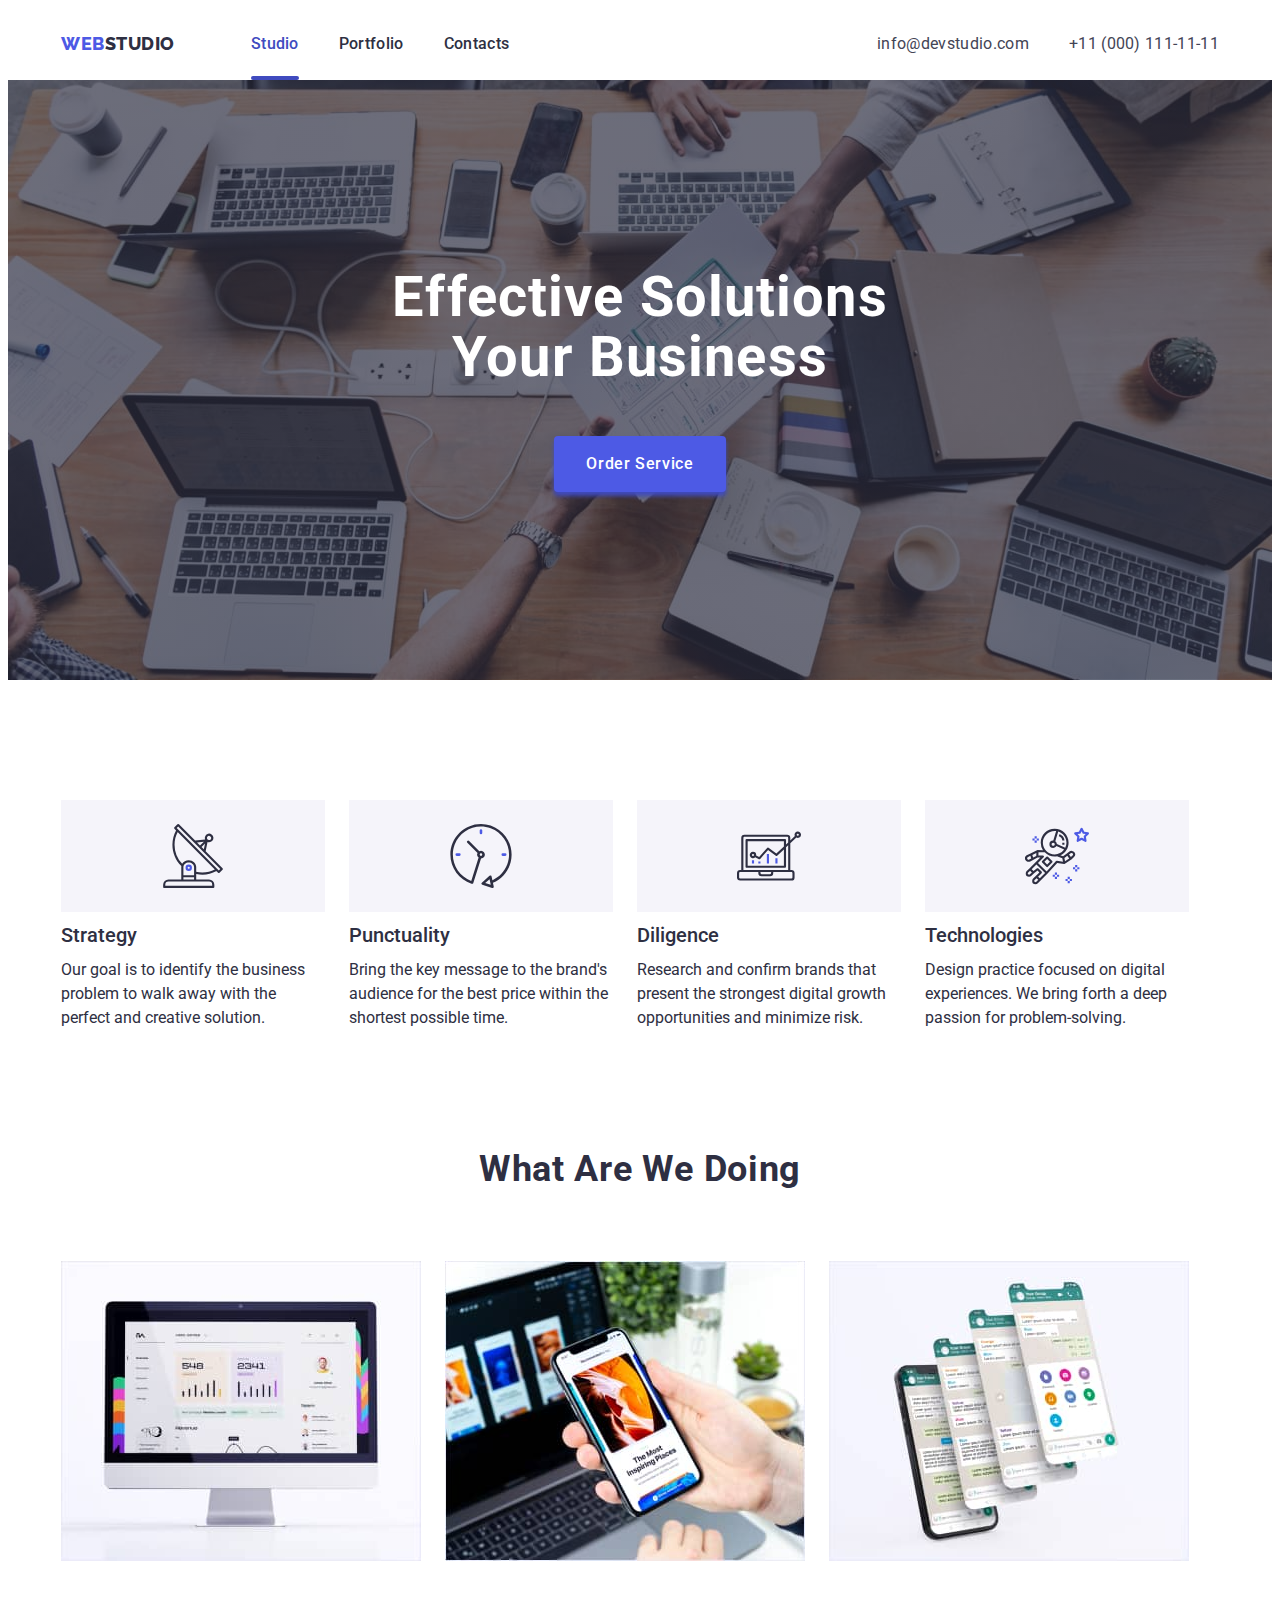
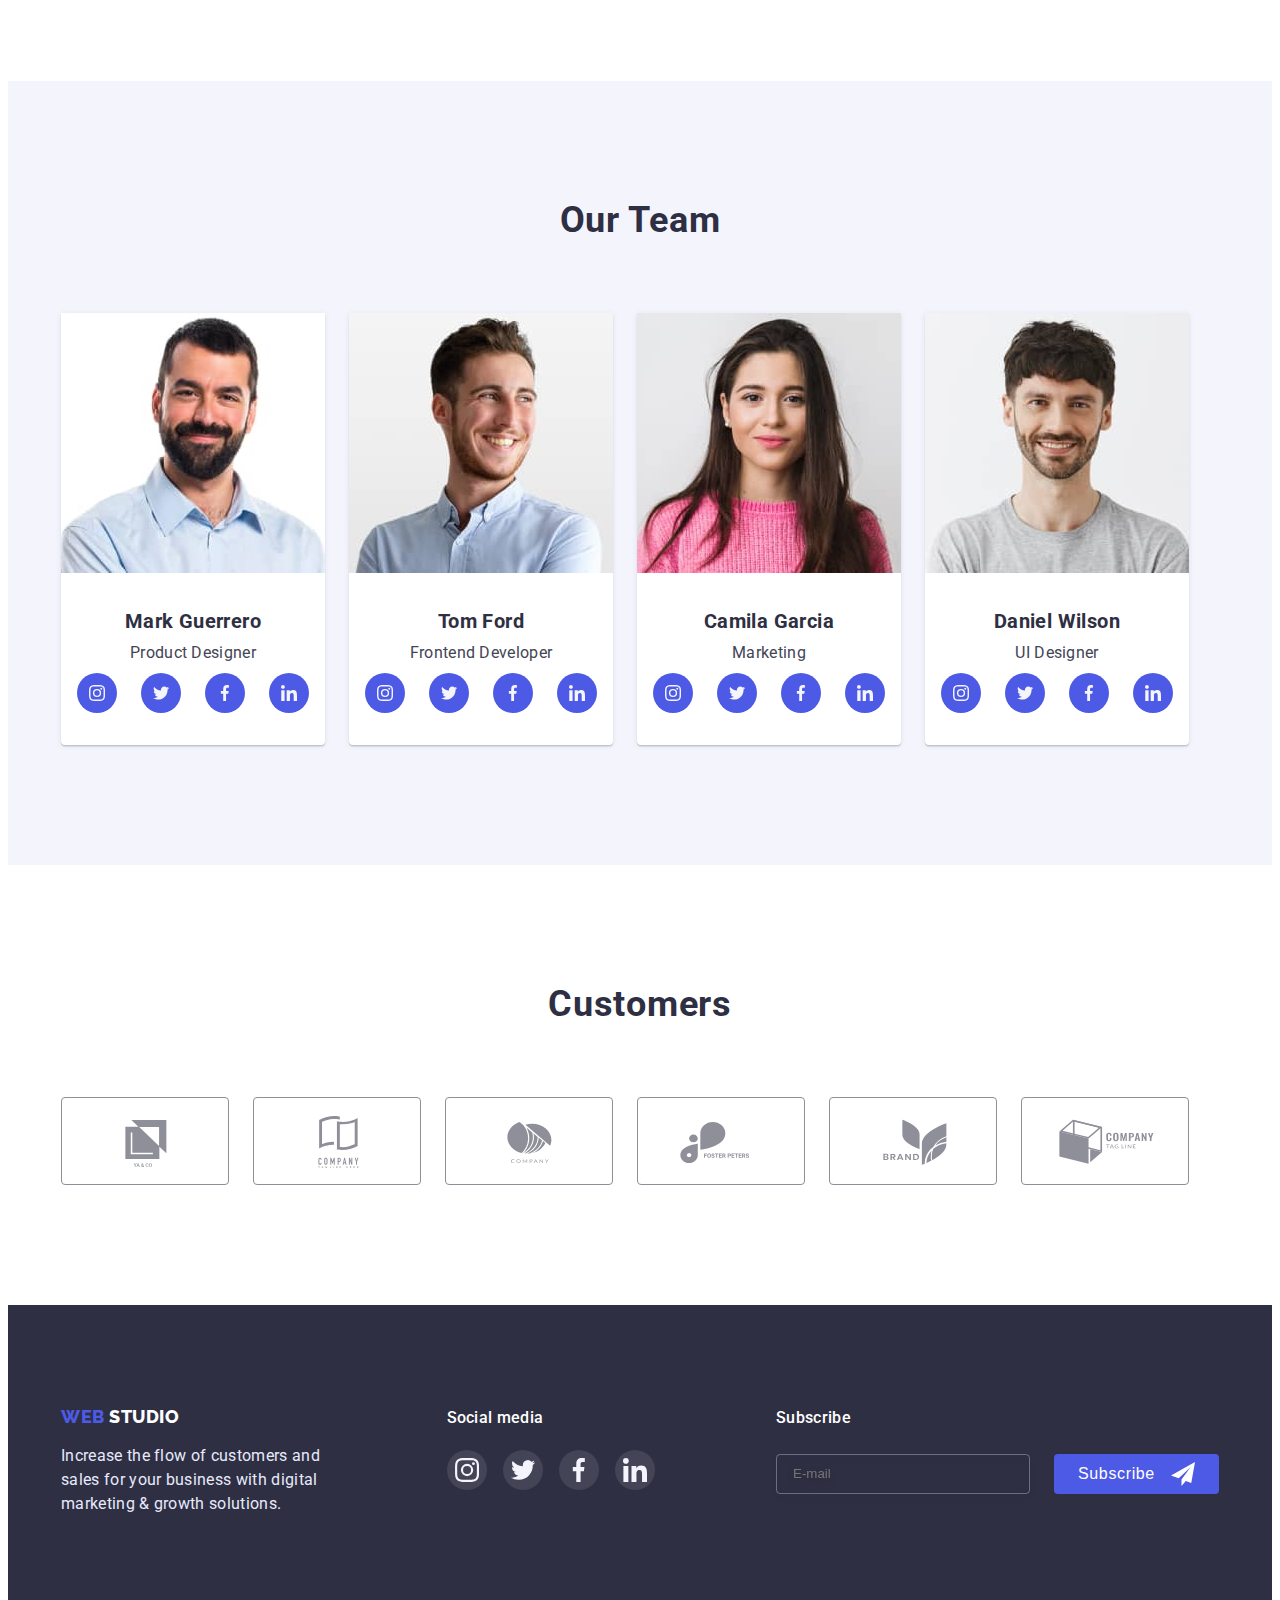
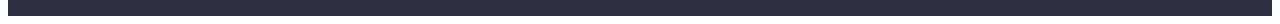
==== commit b2081547: "create hw 06" ====
--- a/index.html
+++ b/index.html
@@ -3,7 +3,7 @@
 	<head>
 		<meta charset="UTF-8" />
 		<meta http-equiv="X-UA-Compatible" content="IE=edge" />
-		
+
 		<title>WebStudio</title>
 		<link rel="preconnect" href="https://fonts.googleapis.com" />
 		<link rel="preconnect" href="https://fonts.gstatic.com" crossorigin />
@@ -382,19 +382,19 @@
 					</ul>
 				</div>
 				<div class="input-block">
-					<strong class="call-text">Subscribe
-	
-					</strong>
+					<b class="call-text">Subscribe </b>
 					<form class="footer-form">
-						<input type="text" name="mail" class="footer-input" placeholder="E-mail">
-						<button class="footer-btn" type="submit">Subscribe
+						<input type="email" name="mail" class="footer-input" placeholder="E-mail" aria-label="E-mail" />
+
+						<button class="footer-btn" type="submit"
+							>Subscribe
 							<svg class="btn-icon" width="24" height="24">
 								<use href="./images/icons.svg#icon-send"></use>
-							</svg> </button>
+							</svg>
+						</button>
 					</form>
 				</div>
 			</div>
-			
 		</footer>
 		<!-- /Footer -->
 		<!-- modal window -->
@@ -405,53 +405,56 @@
 						<use href="./images/icons.svg#icon-close"></use>
 					</svg>
 				</button>
-				<h2 class="form-title">Leave your contacts and we will call you back</h2>
+				<p class="form-title">Leave your contacts and we will call you back</p>
 				<form class="form">
 					<div class="form-field">
+						<label for="name" class="form-label"> Name </label>
 						<input type="text" class="form-input" name="name" id="name" />
-						<label for="name" class="form-label">
-							Name
+						<span class="icon-box">
+							
 							<svg class="input-icon" width="18" height="18">
 								<use href="./images/icons.svg#icon-name"></use>
 							</svg>
-						</label>
+						</span>
 					</div>
 					<div class="form-field">
+						<label for="tel" class="form-label"> Phone </label>
 						<input type="tel" class="form-input" name="tel" id="tel" />
-						<label for="tel" class="form-label">
-							Phone
+						<span class="icon-box">
 							<svg class="input-icon" width="18" height="24">
 								<use href="./images/icons.svg#icon-tel"></use>
 							</svg>
-						</label>
+						</span>
 					</div>
 
 					<div class="form-field">
-						<input class="form-input" type="email"  name="mail" id="mail" />
-						<label class="form-label" for="mail" >
-							Email
+						<label class="form-label" for="mail"> Email </label>
+						<input class="form-input" type="email" name="mail" id="mail" />
+						<span class="icon-box">
 							<svg class="input-icon" width="18" height="24">
 								<use href="./images/icons.svg#icon-form-mail"></use>
 							</svg>
-						</label>
+						</span>
 					</div>
 					<div class="comment-field">
 						<label class="comment-label" for="comment">Comment</label>
 						<textarea placeholder="Text input" class="form-comment" name="comment" id="comment" rows="10"></textarea>
 					</div>
-					<div class="form-check">
-						<label class="checkbox-label" for="checkbox" >
-							<input class="check-input" type="checkbox"  name="checkbox" id="checkbox" />
-							<span class="check-icon"></span>
-							I accept the terms and conditions of the
-							<a href="./" target="_blank" rel="noopener noreferrer">Privacy Policy</a>
+					
+						<label class="checkbox-field" for="checkbox">
+							<input class="checkbox-input" type="checkbox" name="checkbox" id="checkbox" value="I accept the terms and conditions" required />
+							<span class="checkbox"></span>
+							<span class="checkbox-label">
+								I accept the terms and conditions of the
+							<a href="./" target="_blank" rel="noopener noreferrer" class="agreement link">Privacy Policy</a>
+							</span>
 						</label>
-					</div>
+					
 					<button class="sub-btn" type="submit">Send</button>
 				</form>
 			</div>
 		</div>
 		<script src="./js/modal.js"></script>
-		
+		<script src="./js/speaker-form.js"></script>
 	</body>
 </html>
--- a/css/styles.css
+++ b/css/styles.css
@@ -479,15 +479,17 @@
 	margin-right: 16px;
   }
 
-  
+  .footer{
+	padding:100px 0 100px 0;
+  }
 .footer .container{
-	padding:100px 0 100px 0;
+	
 	align-items: baseline;
 	display:flex;
 }
 .footer .social-block{
 	
-	margin-left:120px;
+	margin-left:auto;
 }
   
   .social-block-title {
@@ -506,6 +508,10 @@
   .input-block {
 	
 	margin-left: auto;
+}
+.footer-form{
+	display:flex;
+	align-items: center;
 }
 
 .call-text {
@@ -516,7 +522,7 @@
     line-height: 1.5;
     letter-spacing: 0.02em;
 	color: var(--accent-color);
-	text-transform: uppercase;
+	
 }
 
 .footer-input {
@@ -530,10 +536,23 @@
 	border-radius: 4px;
 	outline: none;
 	color: rgba(255, 255, 255, 0.6);
-
+	transition: border-color 250ms cubic-bezier(0.4, 0, 0.2, 1);
+
+}
+.form-input::placeholder{
+font-size: 12px;
+line-height: 2.0;
+letter-spacing: 0.04em;
+color: rgba(255, 255, 255, 0.6);
+}
+
+.footer-input:focus{
+	border: 2px solid rgba(255, 255, 255, 0.3);
+	border-color : var(--active-nav-color);
 }
 .footer-btn {
-	width: 165px;
+	display: flex;
+	min-width: 165px;
 	height: 40px;
 	margin-left: 24px;
 	padding: 8px 24px;
@@ -541,6 +560,7 @@
 	border-radius: 4px;
 	font-style: inherit;
 	text-align: left;	
+	border: none;
 	font-weight: 500;
 	font-size: 16px;
 	line-height: 1.5;
@@ -551,7 +571,7 @@
 }
 
 .btn-icon {
-	position: absolute;
+	
 	margin-left: 16px;
 	width: 24px;
 	height: 24px;
@@ -724,8 +744,8 @@
     
 	max-width: 408px;
 	min-height: 576px;
-	padding: 24px;
-
+	padding: 72px 24px 24px 24px;
+	
 	background: var(--modal-bg-color);
 	box-shadow: 0px 1px 1px rgba(0, 0, 0, 0.14), 0px 1px 3px rgba(0, 0, 0, 0.12), 0px 2px 1px rgba(0, 0, 0, 0.2);
 	border-radius: 4px;
@@ -760,7 +780,6 @@
 	
 /* FORM */
   .form-title{
-	margin-top: 48px;
 	margin-bottom: 16px;
 	font-weight: 500;
 	font-size: 16px;
@@ -779,10 +798,12 @@
   }
   
   .form-field {
-	display: flex;
-	flex-direction: column-reverse;
+	position:relative;
+	display: flex;
+	flex-direction: column;
 	position: relative;
 	margin-bottom: 8px;
+	
   }
   
 
@@ -800,6 +821,7 @@
 	color: var(--clients-icon-color);
 }
 .form-input{
+	
 	display: inline-block;
 	padding-left: 40px;
 	width: 360px;
@@ -814,10 +836,27 @@
 border-radius: 4px;
 }
 .input-icon{
+	position: relative;
+	
+	
+}
+.icon-box{
 	position: absolute;
-	bottom: 8px;
-	left:16px;
-}
+	margin-left: 16px;
+	top: 50%;
+	transform: translateY(-50%, 50%);
+
+}
+.form-input:focus + .icon-box {
+	color: var(--product-overlay-bg-color);
+}
+
+.icon-box .input-icon {
+	fill: currentColor;
+}
+
+
+
 .comment-field{
 	display: flex;
 	flex-direction: column;
@@ -827,7 +866,7 @@
 	display: inline-block;
 	resize:none;
 	padding: 8px 16px;
-	width: 360px;
+	max-width: 100%;
 	height: 120px;
 	border: 1px solid rgba(33, 33, 33, 0.2);
 	border-radius: 4px;
@@ -843,54 +882,76 @@
 	letter-spacing: 0.04em;
 	color: rgba(117, 117, 117, 0.5);
 }
-.form-check{
-	margin-bottom: 24px;
+
+.checkbox-field{
+	display: flex;
+	align-items: center;
+	
+	margin-top: 16px;
+	
+
+	
+	
 }
 .checkbox-label{
-	display: flex;
-	align-items: center;
-	margin-left: 8px;
+	margin-left: 0;
 	font-size: 12px;
    line-height: 1.17;
 	letter-spacing: 0.04em;
 
 	color:var(--checkbox-font-color);
+	
+	
 }
 .checkbox-label a{
 	color:var(--logo-color);
 }
 
-.check-input{
+.checkbox-input{
 	-webkit-appearance: none;
 	-moz-appearance: none;
 	appearance: none;
 	position: absolute;
 }
-.check-input:checked + .check-icon{
-	width: 16px;
-	height: 16px;
-	margin-right: 8px;
-	background-image:url('../images/check-active.svg');
+.checkbox{
+  width: 16px;
+  height: 16px;
+  margin-right: 8px;
+	
+background-image:url('../images/icon-passive.svg');
+
+
+transition: background-image 250ms cubic-bezier(0.4, 0, 0.2, 1);
+
+}
+.checkbox-input:focus + .checkbox {
+	background-image: url('../images/icon-passive-focus.svg');
+	
+}
+.checkbox-input:checked + .checkbox{
 	background-position: center;
-	border-color: var(--active-nav-color);
-
-}
-
-.check-icon{
-	width: 16px;
-	height: 16px;
-	margin-right: 8px;
+	background-repeat: no-repeat;
 	border: 1.25px solid var(--secondary-bg-color);
-border-radius: 2px;
-/* background-image:url('../images/check-passive.svg'); */
-transform: translateY(-1px);
-}
-.check-input:focus+.check-icon{
-	border-color: var(--active-nav-color);
-}
+    border-radius: 2px;
+	background-color: var(--product-overlay-bg-color);
+	
+	background-image: url('../images/icon-check.svg');
+	
+	
+	
+	
+	
+
+}
+.agreement.link {
+	text-decoration: underline;
+	color:var(--product-overlay-bg-color) ;
+}
+
   .sub-btn{
-	width: 169px;
+	min-width: 169px;
 	height: 56px;
+	margin-top: 24px;
 	margin-left: auto;
 	margin-right: auto;
 	border-radius: 4px;
@@ -899,7 +960,6 @@
 
 	font-size: 16px;
 	line-height: 1.5;
-	align-items: center;
 	text-align: center;
 	letter-spacing: 0.04em;
 
